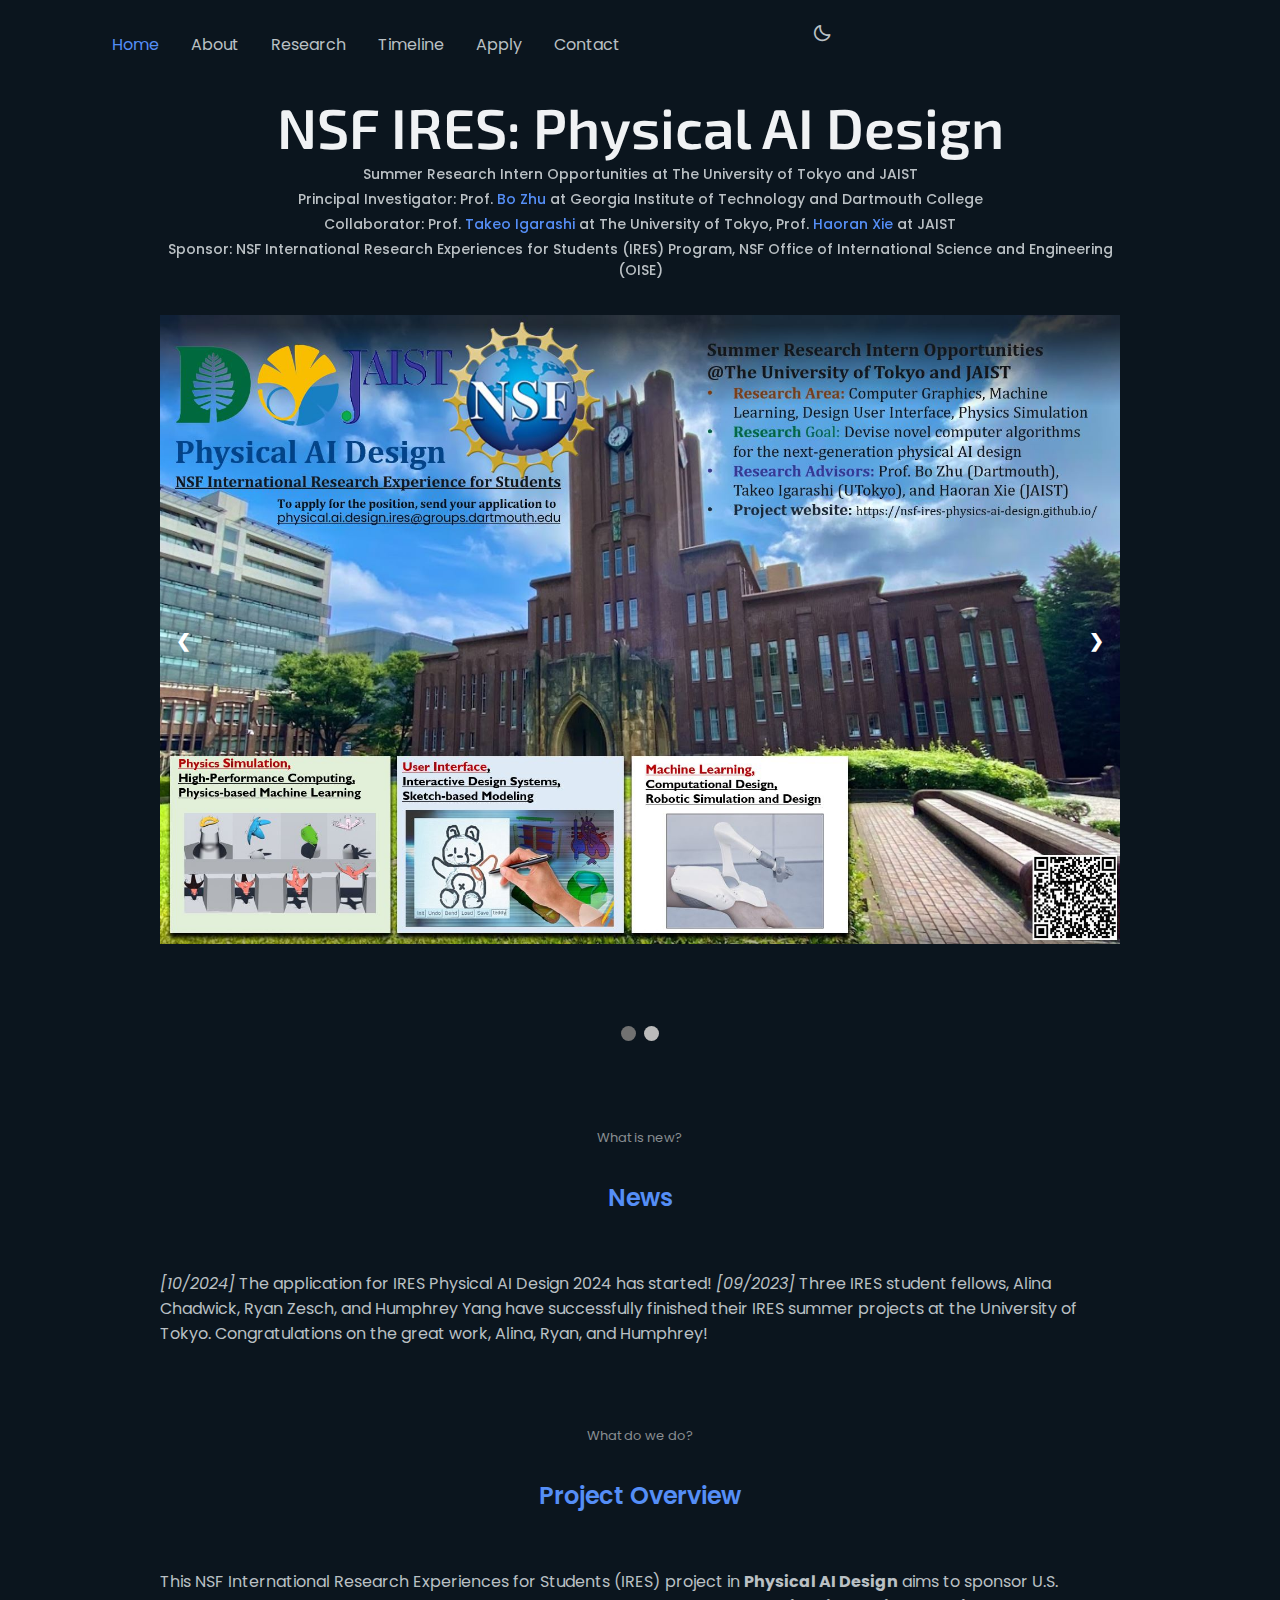
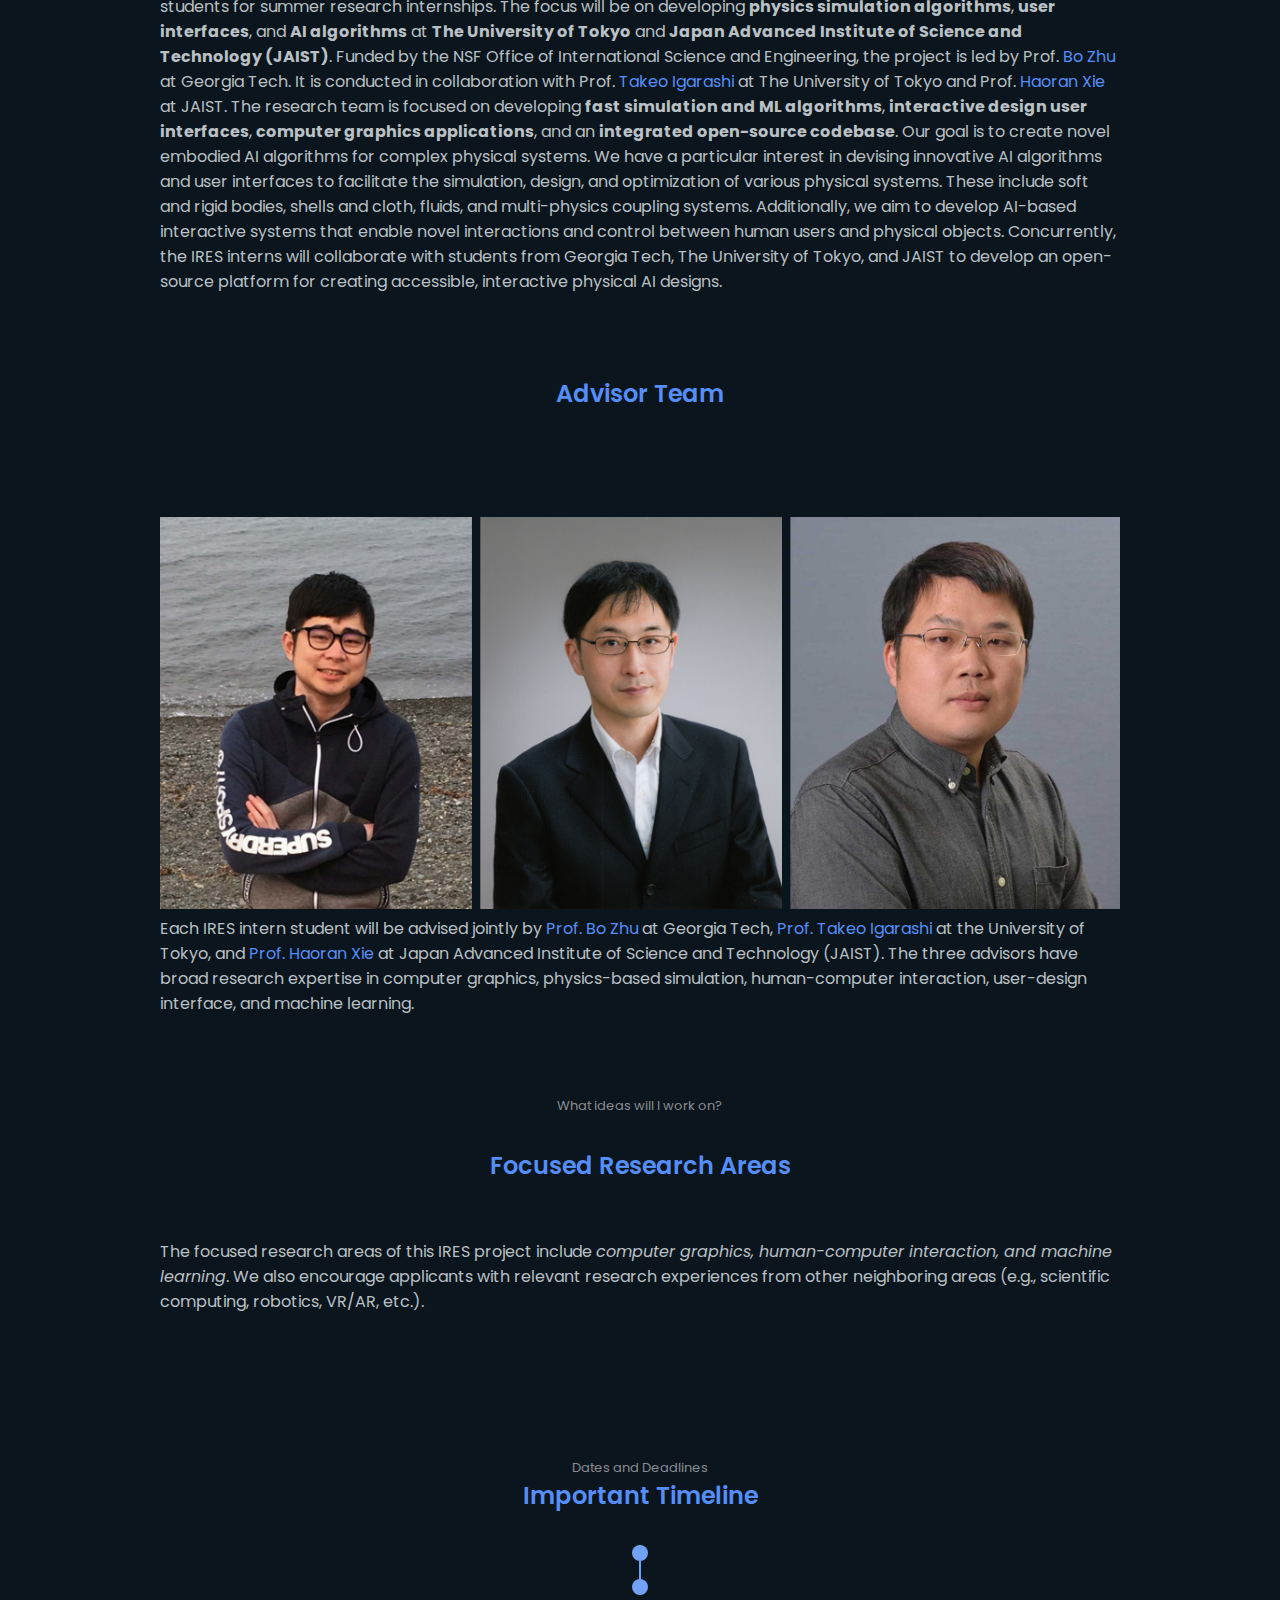
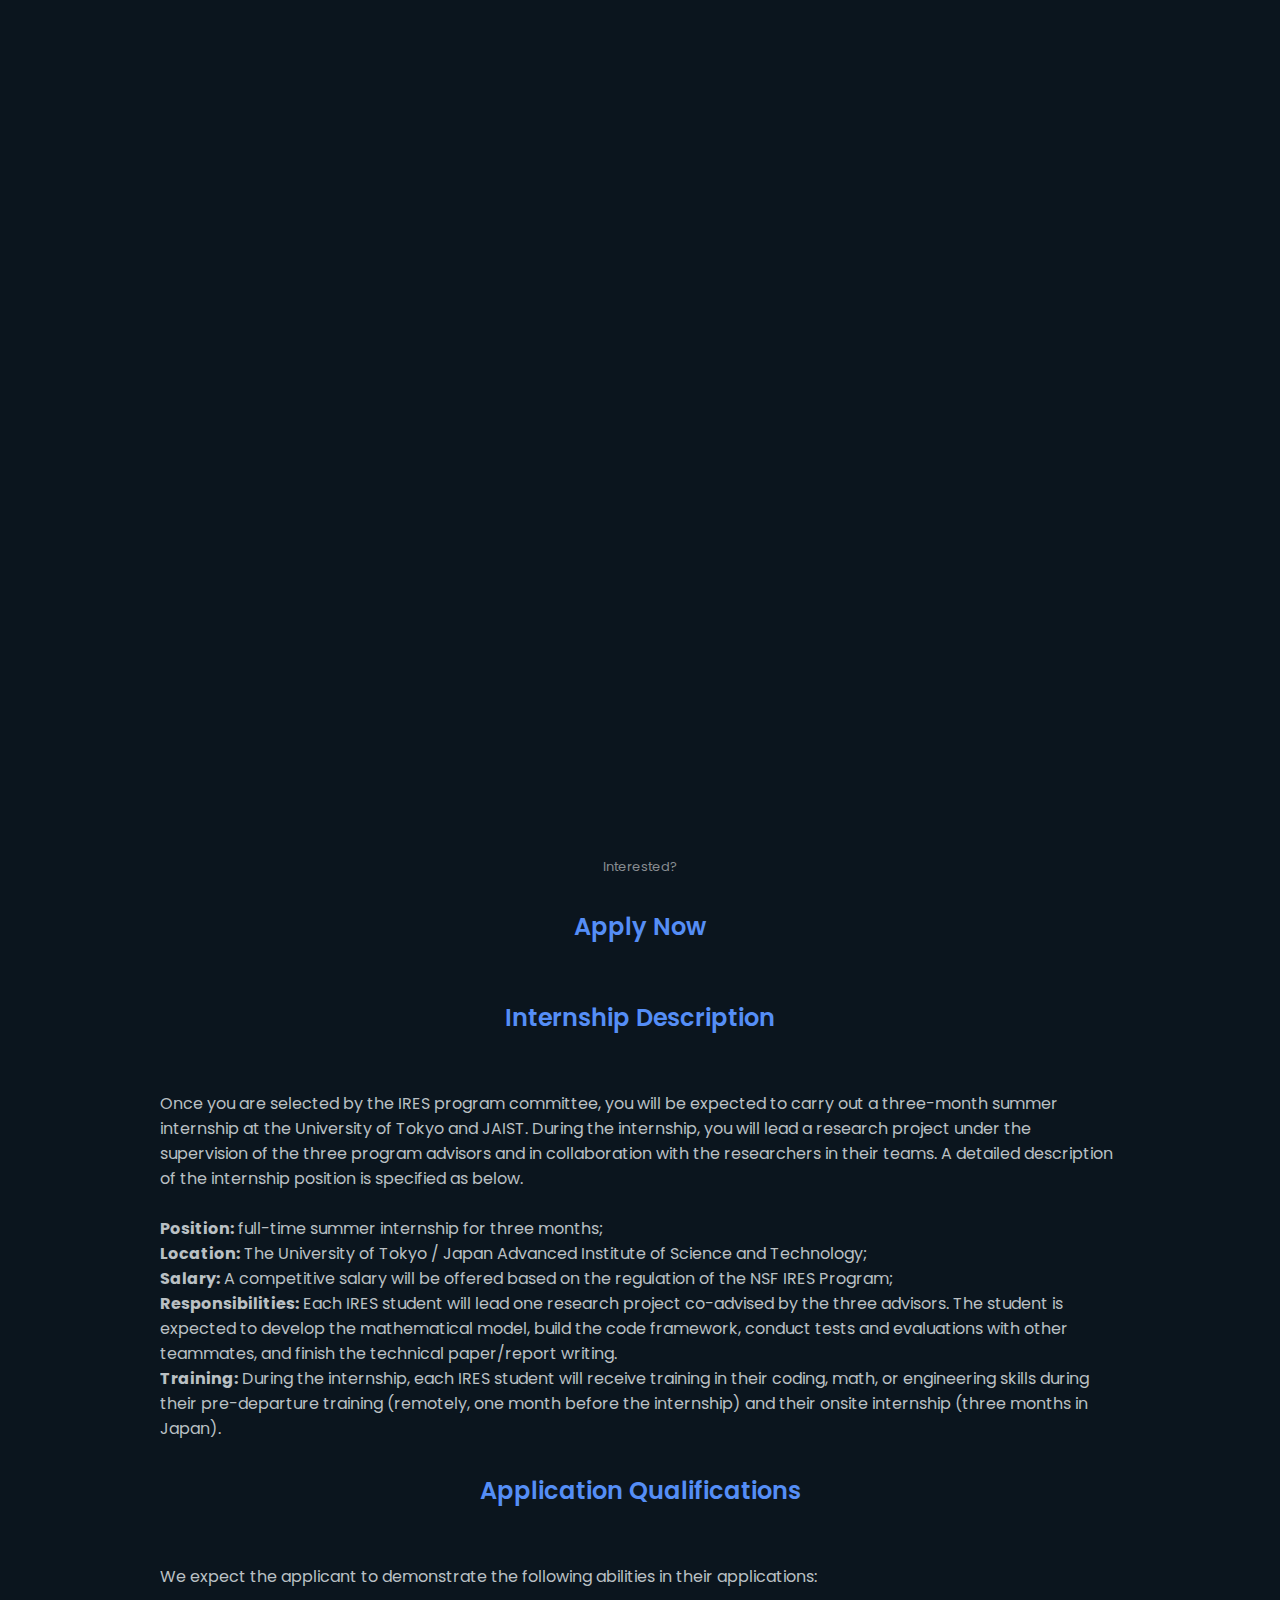
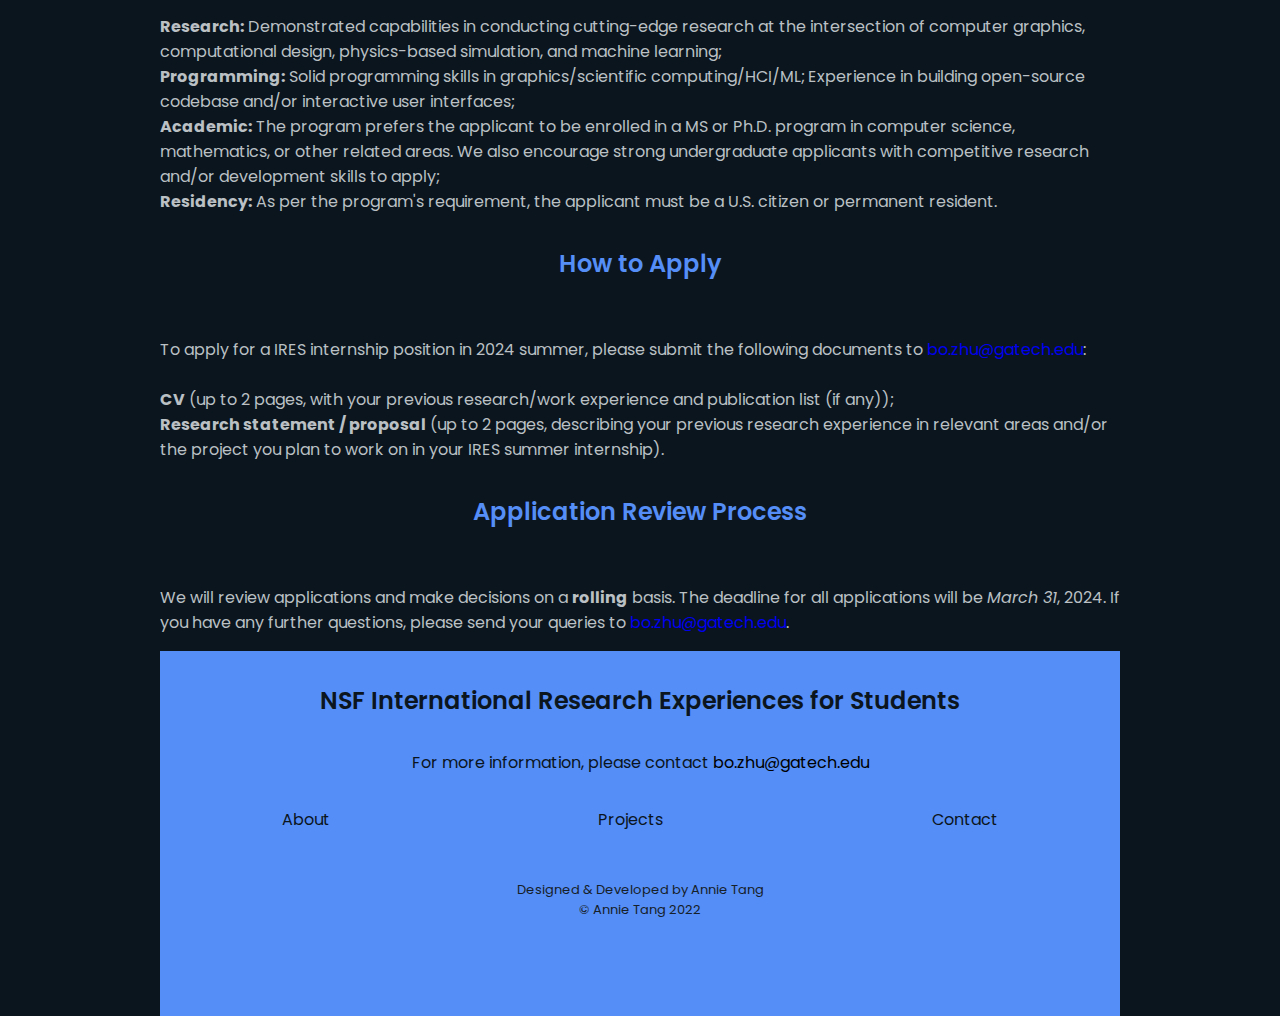
==== index.html @ dbe426e6 "Update index.html" ====
<!-- 
    NSF IRES Website
    
    Prof. Bo Zhu, Prof. Takeo Igarashi, Prof. Haoran Xie, 
    Website designer: Annie Tang
    September 2022 - present 
-->

<!DOCTYPE html>
    <html lang="en">
    <head>
        <meta charset="UTF-8">
	    <meta name="author" content="Annie Tang">
        <meta name="viewport" content="width=device-width, initial-scale=1.0">

        <!--=============== FAVICON ===============-->
        <link rel="shortcut icon" href="assets/img/thicker_favicon.png" type="image/x-icon">

        <!--=============== BOXICONS ===============-->
        <link href='https://unpkg.com/boxicons@2.1.2/css/boxicons.min.css' rel='stylesheet'>

        <!--=============== SWIPER CSS ===============-->
        <link rel="stylesheet" href="assets/css/swiper-bundle.min.css">

        <!--=============== CSS ===============-->
        <link rel="stylesheet" href="assets/css/styles.css">
        <link rel="stylesheet" href="assets/css/success.css">

        <title>NSF IRES: Physical AI Design</title>
    </head>
    <body>
        <!--=============== HEADER ===============-->
        <header class="header" id="header">
            <nav class="nav container">
                <!-- top nav bar -->
                <div class="topnav">
                    <ul class="nav__list">
                        <li>
                            <a href="#home" class="topnav-links topnav-active">Home</a>
                        </li>
                        <li>
                            <a href="#about" class="topnav-links">About</a>
                        </li>
                        <li>
                            <a href="#research" class="topnav-links">Research</a>
                        </li>
                        <li>
                            <a href="#timeline" class="topnav-links">Timeline</a>
                        </li>
                        <li>
                            <a href="#apply" class="topnav-links">Apply</a>
                        </li>
                        <li>
                            <a href="#apply" class="topnav-links">Contact</a>
                        </li>
                    </ul>
                </div>

                <!-- bottom nav menu that shows up when displayed on phone -->
                <div class="nav__menu">
                    <ul class="nav__list">
                        <li class="nav__item">
                            <a href="#home" class="nav__link active-link">
                                <i class='bx bx-home'></i>
                            </a>
                        </li>

                        <li class="nav__item">
                            <a href="#about" class="nav__link">
                                <i class='bx bx-user'></i>
                            </a>
                        </li>

                        <li class="nav__item">
                            <a href="#research" class="nav__link">
                                <i class='bx bxs-graduation'></i>
                            </a>
                        </li>

                        <li class="nav__item">
                            <a href="#timeline" class="nav__link">
                                <i class='bx bx-time-five'></i>
                            </a>
                        </li>

                        <li class="nav__item">
                            <a href="#apply" class="nav__link">
                                <i class='bx bx-message-rounded-detail'></i>
                            </a>
                        </li>
                    </ul>
                </div>
                
                <!-- Theme change button -->
                <div class="theme-tooltip">
                    <i class='bx bx-moon change-theme' id="theme-button"></i>
                    <span class="theme-tooltip-text">Light/Dark</span>
                </div>
            </nav>
        </header>

        <!--=============== MAIN ===============-->
        <main class="main">
            <!--=============== HOME ===============-->
            <section class="home section" id="home">
		    <div class="home__data">
                            <br>
                            <span class="home__greeting"></span>
                            <h1 class="home__name">NSF IRES: Physical AI Design</h1>
			    <h3 class="home__education"><a>Summer Research Intern Opportunities at The University of Tokyo and JAIST</a></h3>
			    <h3 class="home__education">Principal Investigator: Prof. <a href="https://faculty.cc.gatech.edu/~bozhu/" class="hyperlinks">Bo Zhu</a> at Georgia Institute of Technology and Dartmouth College</h3>
			    <h3 class="home__education">Collaborator: Prof. <a href="https://www-ui.is.s.u-tokyo.ac.jp/~takeo/" class="hyperlinks">Takeo Igarashi</a> at The University of Tokyo, Prof. <a href="http://www.jaist.ac.jp/~xie/" class="hyperlinks">Haoran Xie</a> at JAIST</h3>
                            <h3 class="home__education">Sponsor: NSF International Research Experiences for Students (IRES) Program, NSF Office of International Science and Engineering (OISE)</h3>
		    </div>
		    
                    <div class="home__container container grid"> 
			<div class="slideshow__container">
                            <div class="slides fade">
                                <img src="assets/img/ires_poster.jpg" style="width:100%">
                                <!-- <div class="gallery__num">1 / 3</div> -->
                            </div>

			    <div class="slides fade">
                                <img src="assets/img/ires_research.jpg" style="width:100%">
                                <!-- <div class="gallery__num">2 / 3</div> -->
                            </div>
				
                            <!-- Next and previous buttons -->
                            <a class="prev" onclick="plusSlides(-1)">&#10094;</a>
                            <a class="next" onclick="plusSlides(1)">&#10095;</a>
                        </div>

                        <!-- The dots/circles -->
                        <div style="text-align:center">
                            <span class="dot" onclick="currentSlide(1)"></span>
			    <span class="dot" onclick="currentSlide(2)"></span>
                        </div>
                    </div>
                
            </section>

	    <!--=============== ABOUT ===============-->
            <section class="about section" id="about">

                <!--=============== PROJECT OVERVIEW ===============-->
                <span class="section__subtitle">What is new?</span>
                <h2 class="section__title">News</h2>

		<div class="research__news">
                        <p>	<em>[10/2024]</em> The application for IRES Physical AI Design 2024 has started!  
				
				<em>[09/2023]</em> Three IRES student fellows, Alina Chadwick, Ryan Zesch, and Humphrey Yang have successfully finished their IRES summer projects at the University of Tokyo. Congratulations on the great work, Alina, Ryan, and Humphrey!
			</p>                
		</div>
            </section>
		
            <!--=============== ABOUT ===============-->
            <section class="about section" id="about">

                <!--=============== PROJECT OVERVIEW ===============-->
                <span class="section__subtitle">What do we do?</span>
                <h2 class="section__title">Project Overview</h2>

		<div class="research__overview">
                        This NSF International Research Experiences for Students (IRES) project in <b>Physical AI Design</b> aims to sponsor U.S. students for summer research internships. The focus will be on developing <b>physics simulation algorithms</b>, <b>user interfaces</b>, and <b>AI algorithms</b> at <b>The University of Tokyo</b> and <b>Japan Advanced Institute of Science and Technology (JAIST)</b>. Funded by the NSF Office of International Science and Engineering, the project is led by Prof. <a href="https://faculty.cc.gatech.edu/~bozhu/" class="hyperlinks">Bo Zhu</a> at Georgia Tech. It is conducted in collaboration with Prof. <a href="https://www-ui.is.s.u-tokyo.ac.jp/~takeo/" class="hyperlinks">Takeo Igarashi</a> at The University of Tokyo and Prof. <a href="http://www.jaist.ac.jp/~xie/" class="hyperlinks">Haoran Xie</a> at JAIST.

			The research team is focused on developing <b>fast simulation and ML algorithms</b>, <b>interactive design user interfaces</b>, <b>computer graphics applications</b>, and an <b>integrated open-source codebase</b>. Our goal is to create novel embodied AI algorithms for complex physical systems. We have a particular interest in devising innovative AI algorithms and user interfaces to facilitate the simulation, design, and optimization of various physical systems. These include soft and rigid bodies, shells and cloth, fluids, and multi-physics coupling systems. Additionally, we aim to develop AI-based interactive systems that enable novel interactions and control between human users and physical objects. Concurrently, the IRES interns will collaborate with students from Georgia Tech, The University of Tokyo, and JAIST to develop an open-source platform for creating accessible, interactive physical AI designs.                
		</div>

                <!--=============== ADVISOR TEAM ===============-->
                <br><br>
                <h2 class="section__title">Advisor Team</h2>
                <br><br>
		<div class="center">
                    <img src="assets/img/advisors.png">
                </div>
		    
                <div class="research__overview">
                    Each IRES intern student will be advised jointly by <a href="https://faculty.cc.gatech.edu/~bozhu/" class="hyperlinks">Prof. Bo Zhu</a> at Georgia Tech, <a href="https://www-ui.is.s.u-tokyo.ac.jp/~takeo/" class="hyperlinks">Prof. Takeo Igarashi</a> at the University of Tokyo, and <a href="http://www.jaist.ac.jp/~xie/" class="hyperlinks">Prof. Haoran Xie</a> at Japan Advanced Institute of Science and Technology (JAIST). The three advisors have broad research expertise in computer graphics, physics-based simulation, human-computer interaction, user-design interface, and machine learning.
                </div>

            </section>

            <!--=============== RESEARCH ===============-->
            <section class="research section" id="research">

                <!--=============== FOCUSED RESEARCH AREAS ===============-->
                <span class="section__subtitle">What ideas will I work on?</span>
                <h2 class="section__title">Focused Research Areas</h2>

                <div class="research__overview">
                    The focused research areas of this IRES project include <em>computer graphics, human-computer interaction, and machine learning</em>. We also encourage applicants with relevant research experiences from other neighboring areas (e.g., scientific computing, robotics, VR/AR, etc.).
                </div>
            </section>

            <!--=============== TIMELINE ===============-->
            <section class="timeline section" id="timeline">
                <div class="timeline__container container">
                    <span class="timeline__subtitle">Dates and Deadlines</span>
                    <h2 class="timeline__title">Important Timeline</h2>

                    <div class="timeline">
                        <div class="line"></div>

                        <!-- Application Deadline -->
                        <div class="timeline__section">
                            <div class="bead"></div>
                            <div class="timeline__content">
                                <h2 class="timeline__section__title">Application Deadline</h2>
                                <h3>
                                    <em>March 31, 2024</em>
                                </h3>
                            </div>
                        </div>

                        <!-- Notification Deadline -->
                        <div class="timeline__section">
                            <div class="bead"></div>
                            <div class="timeline__content">
                                <h2 class="timeline__section__title">Notification Deadline</h2>
                                <h3>
                                    <em>April 15, 2024</em>
                                </h3>
                            </div>
                        </div>

                        <!-- Internship Period -->
                        <div class="timeline__section">
                            <div class="bead"></div>
                            <div class="timeline__content">
                                <h2 class="timeline__section__title">Internship Period</h2>
                                <h3>
                                    <em>June - August, 2024</em>
                                    <br>
                                    Three months, with flexible starting and ending dates
                                </h3>
                            </div>
                        </div>

                    </div>
                </div>
            </section>

            <!--=============== APPLY ===============-->
            <section class="contact section" id="apply">
                <span class="section__subtitle">Interested?</span>
                <h2 class="section__title">Apply Now</h2>

                <!-- add button to go to apply form -->

                <h3 class="section__title">Internship Description</h3>
                <div class="research__overview">
                    Once you are selected by the IRES program committee, you will be expected to carry out a three-month summer internship at the University of Tokyo and JAIST. During the internship, you will lead a research project under the supervision of the three program advisors and in collaboration with the researchers in their teams. A detailed description of the internship position is specified as below.
                    
                    <br><br>
                    <div class="lists">
                        <ul>
                            <li><b>Position:</b> full-time summer internship for three months;</li>
                            <li><b>Location:</b> The University of Tokyo / Japan Advanced Institute of Science and Technology;</li>
                            <li><b>Salary:</b> A competitive salary will be offered based on the regulation of the NSF IRES Program;</li>
                            <li><b>Responsibilities:</b> Each IRES student will lead one research project co-advised by the three advisors. The student is expected to develop the mathematical model, build the code framework, conduct tests and evaluations with other teammates, and finish the technical paper/report writing.</li>
                            <li><b>Training:</b> During the internship, each IRES student will receive training in their coding, math, or engineering skills during their pre-departure training (remotely, one month before the internship) and their onsite internship (three months in Japan). </li>
                        </ul>
                    </div>
                    
                </div>

                <h3 class="section__title">Application Qualifications</h3>
                <div class="research__overview">
                    We expect the applicant to demonstrate the following abilities in their applications:

                    <br><br>
                    <div class="lists">
                        <ul>
                            <li><b>Research:</b> Demonstrated capabilities in conducting cutting-edge research at the intersection of computer graphics, computational design, physics-based simulation, and machine learning;</li>
                            <li><b>Programming:</b> Solid programming skills in graphics/scientific computing/HCI/ML; Experience in building open-source codebase and/or interactive user interfaces;</li>
                            <li><b>Academic:</b> The program prefers the applicant to be enrolled in a MS or Ph.D. program in computer science, mathematics, or other related areas. We also encourage strong undergraduate applicants with competitive research and/or development skills to apply;</li>
                            <li><b>Residency:</b> As per the program's requirement, the applicant must be a U.S. citizen or permanent resident.</li>
                        </ul>
                    </div>

                </div>

                <h3 class="section__title">How to Apply</h3>
                <div class="research__overview">
                    To apply for a IRES internship position in 2024 summer, please submit the following documents to <a href = "mailto: bo.zhu@gatech.edu">bo.zhu@gatech.edu</a>:

                    <br><br>
                    <div class="lists">
                        <ul>
			    <li><b>CV</b> (up to 2 pages, with your previous research/work experience and publication list (if any));</li>
			    <li><b>Research statement / proposal</b> (up to 2 pages, describing your previous research experience in relevant areas and/or the project you plan to work on in your IRES summer internship).</li>
                        </ul>
                    </div>
                </div>

                <h3 class="section__title">Application Review Process</h3>
                <div class="research__overview">
                    We will review applications and make decisions on a <b>rolling</b> basis. The deadline for all applications will be <em>March 31</em>, 2024. If you have any further questions, please send your queries to <a href = "mailto: bo.zhu@gatech.edu">bo.zhu@gatech.edu</a>.</b>
                </div>
		
            </section>
        </main>

        <!--=============== FOOTER ===============-->
        <footer class="footer">
            <div class="footer__container container">
                <h2 class="footer__title">NSF International Research Experiences for Students</h2>


                <div class="footer__content">
                    For more information, please contact <a href="mailto:bo.zhu@gatech.edu" class="contact__email">bo.zhu@gatech.edu</a>
                </div>

                <ul class="footer__list">
                    <li>
                        <a href="#about" class="footer__link">About</a>
                    </li>

                    <li>
                        <a href="#projects" class="footer__link">Projects</a>
                    </li>

                    <li>
                        <a href="#contact" class="footer__link">Contact</a>
                    </li>
                </ul>             

                <span class="footer__copy">
                    Designed & Developed by Annie Tang <br>
                    &#169; Annie Tang 2022
                </span>
            </div>
        </footer>

        <!--=============== SCROLLREVEAL ===============-->
        <script src="assets/js/scrollreveal.min.js"></script>

        <!--=============== SWIPER JS ===============-->
        <script src="assets/js/swiper-bundle.min.js"></script>

        <!--=============== MAIN JS ===============-->
        <script src="assets/js/main.js"></script>

        <!--=============== TIMELINE JS ===============-->
        <script src="/assets/js/timeline.js"></script>
    </body>
</html>
---- assets/css/styles.css ----
/* 
  Annie's Personal Website

  Annie Tang
  June 2022 - present 
 */

/*=============== GOOGLE FONTS ===============*/
@import url('https://fonts.googleapis.com/css2?family=Poppins:wght@400;500;600&display=swap');
@import url('https://fonts.googleapis.com/css2?family=Shadows+Into+Light&display=swap');
@import url('https://fonts.googleapis.com/css2?family=Exo+2:ital@1&display=swap');

/*=============== VARIABLES CSS ===============*/
:root {
  --header-height: 3.5rem;

  /*========== Colors ==========*/
  /*Color mode HSL(hue, saturation, lightness)*/
  /*
        Purple: hsl(250, 66%, 75%)
        Blue: hsl(207, 90%, 72%)
        Pink: hsl(356, 66%, 75%)
        Teal: hsl(174, 63%, 62%)
  */
  --first-hue: 219;
  --sat: 90%;
  --lig: 65%;
  --second-hue: 207;
  --first-color: hsl(var(--first-hue), var(--sat), var(--lig));
  --first-color-dark: hsla(250, 100%, 75%, 0.76);
  --first-color-alt: hsl(var(--first-hue), var(--sat), 71%); /* -4% */
  --title-color: hsl(var(--second-hue), 15%, 95%);
  --text-color: hsl(var(--second-hue), 8%, 75%);
  --text-color-light: hsl(var(--second-hue), 4%, 55%);
  --body-color: hsl(var(--second-hue), 48%, 8%);
  --container-color: hsl(var(--second-hue), 32%, 12%);

  /*========== Font and typography ==========*/
  /*.5rem = 8px | 1rem = 16px ...*/
  --body-font: 'Poppins', sans-serif;
  --title-font: 'Exo 2', sans-serif;
  --biggest-font-size: 2.75rem;
  --h1-font-size: 1.5rem;
  --h2-font-size: 1.25rem;
  --h3-font-size: 1rem;
  --normal-font-size: .938rem;
  --small-font-size: .813rem;
  --smaller-font-size: .75rem;
  --tiny-font-size: .625rem;

  /*========== Font weight ==========*/
  --font-medium: 500;
  --font-semibold: 600;

  /*========== z index ==========*/
  --z-tooltip: 10;
  --z-fixed: 100;
  --z-modal: 1000;
}

/* Responsive typography */
@media screen and (min-width: 968px) {
  :root {
    --biggest-font-size: 3.5rem;
    --h1-font-size: 2.25rem;
    --h2-font-size: 1.5rem;
    --h3-font-size: 1.25rem;
    --normal-font-size: 1rem;
    --small-font-size: .875rem;
    --smaller-font-size: .813rem;
  }
}

/*=============== BASE ===============*/
* {
  box-sizing: border-box;
  padding: 0;
  max-width: 960px;
  margin: auto;
}

html {
  scroll-behavior: smooth;
}

body,
button,
input,
textarea {
  font-family: var(--body-font);
  font-size: var(--normal-font-size);
}

body {
  background-color: var(--body-color);
  color: var(--text-color);
  transition: .4s; /* for light mode animation */
}

h1, h2, h3 {
  color: var(--title-color);
  font-weight: var(--font-semibold);
}

a {
  text-decoration: none;
}

button {
  cursor: pointer;
  border: none;
  outline: none;
}

img {
  max-width: 100%;
  height: auto;
}

/*=============== THEME ===============*/
.change-theme{
  font-size: 1.25rem;
  cursor: pointer;
  transition: .3s; 
  margin-right: 3rem;
}

.change-theme:hover{
  color: var(--first-color);
}

/* Tooltip container */
.theme-tooltip {
  position: relative;
  display: inline-block;
}

/* Tooltip text */
.theme-tooltip .theme-tooltip-text {
  visibility: hidden;
  background-color: var(--first-color);
  color: var(--body-color);
  text-align: center;
  font-size: var(--smaller-font-size);
  
  padding: 5px 0;
  border-radius: 0.5rem;
 
  position: absolute;
  z-index: 1;

  width: 100px;
  top: 100%;
  left: 50%;
  margin-left: -75px; 
}

/* Show the tooltip text when you mouse over the tooltip container */
.theme-tooltip:hover .theme-tooltip-text {
  visibility: visible;
}

/*========== Variables Light theme ==========*/
body.light-theme{
  --title-color: hsl(var(--second-hue), 15%, 15%);
  --text-color: hsl(var(--second-hue), 8%, 35%);
  --body-color: hsl(var(--second-hue), 100%, 99%);
  --container-color: white;
}

/*========== 
    Color changes in some parts of 
    the website, in light theme
==========*/

/* .light-theme .bg{
  background-image: url('/assets/img/rodion-kutsaev-8P-uQaTd8rw-unsplash.jpg');
} */

.light-theme .scroll-header{
  box-shadow: 0 2px 4px hsla(0, 0%, 1%, .1);
}

.light-theme .nav__menu{
  background-color: hsla(var(--second-hue), 32%, 90%, .8);
}

.light-theme .section__subtitle,
.light-theme .timeline__subtitle{
  color: var(--text-color);
}

.light-theme .home__social-link{
  box-shadow: 0 2px 8px hsla(var(--second-hue), 48%, 8%, .1);
}

.light-theme .home__social::after,
.light-theme .home__email::after,
.light-theme .footer__social-link{
  background-color: var(--title-color);
}

.light-theme .home__social-link,
.light-theme .home__email,
.light-theme .button, 
.light-theme .button:hover, 
.light-theme .active-work, 
.light-theme .footer__title, 
.light-theme .footer__link, 
.light-theme .footer__copy,
.light-theme .footer__content{
  color: var(--title-color);
}

.light-theme .modal{
  background-color: rgba(255, 255, 255, 0.9); /* black w/ opacity backdrop color */
}

.light-theme .line,
.light-theme .bead,
.light-theme .line:before, 
.light-theme .line:after{
  background-color: var(--first-color);
}

.light-theme .about__box{
  box-shadow: 0 2px 8px hsla(var(--second-hue), 48%, 8%, .1);
}

.light-theme .skills__content, 
.light-theme .services__card, 
.light-theme .work__card, 
.light-theme .research__card, 
.light-theme .contact__card{
  box-shadow: 0 2px 16px hsla(var(--second-hue), 48%, 8%, .1);
}

.light-theme::-webkit-scrollbar{
  background-color: hsl(var(--second-hue), 8%, 66%);
}

.light-theme::-webkit-scrollbar-thumb{
  background-color: hsl(var(--second-hue), 8%, 54%);
}

.light-theme::-webkit-scrollbar-thumb:hover{
  background-color: hsl(var(--second-hue), 8%, 44%);
}

/*=============== REUSABLE CSS CLASSES ===============*/
.container {
  max-width: 960px;
  margin: auto;
}

.grid {
  display: grid;
  gap: 1.25rem;
}

.main {
  overflow: hidden;
}

.section {
  padding: 4rem 0 1rem;
}

.section__title, 
.section__subtitle {
  text-align: center;
}

.section__title {
  font-size: var(--h2-font-size);
  color: var(--first-color);
  margin-top: 2rem;
  margin-bottom: 2rem;
}

.section__subtitle {
  display: block;
  font-size: var(--smaller-font-size);
  color: var(--text-color-light);
}

.lists{
  text-align: left;
}

/*=============== HEADER & NAV===============*/
.header{
  position: fixed;
  top: 0; 
  left: 0;
  width: 100%;
  background-color: var(--body-color);
  z-index: var(--z-fixed);
  transition: .4s; /* for light mode animation */
  margin: auto;
}

.nav{
  height: var(--header-height);
  display: flex; 
  /* justify-content: space-between; */
  align-items: center;
  margin: auto;
  max-width: 1920px;
}

.nav__logo{
  color: var(--first-color);
  font-weight: var(--font-medium);
  transition: .4s;
  margin-left: 2rem;
}

.nav__logo:hover{
  color: var(--first-color-alt);
}

.logo__img{
  margin-top: 3rem;
  width: 3.5rem;
  height: 3.5rem;
  margin-bottom: 2rem;
  margin: auto;
}

.jaist__logo__img{
  margin-top: 3rem;
  width: 5rem;
  margin-bottom: 2rem;
  margin: auto;
}

.ires__logo__img{
  margin-top: 6rem;
  width: 10rem;
  margin-bottom: 2rem;
  margin: auto;
}

.nav__menu{
  position: fixed;
  bottom: 1rem; 
  opacity: 0.9;
  background-color: hsla(var(--second-hue), 32%, 16%, .8);
  width: 90%;
  border-radius: 4rem;
  padding: 1rem 2.25rem;
  backdrop-filter: blur(10px);
  transition: .4s; /* for light mode animation */
  margin: auto;
}

.topnav{
  border-radius: 4rem;
  transition: .4s; /* for light mode animation */
  padding: 1rem;
  margin: auto;
}

.topnav-links{
  color: var(--text-color);
  padding: 1rem;
  display: flex; 
  border-radius: 5rem;
  margin: auto;
}

.topnav-active{
  color: var(--first-color);
  margin: auto;
}

.nav__list{
  list-style: none;
  display: flex;
  justify-content: space-between;
  align-items: center;
  margin: auto;
}

.nav__link{
  color: var(--text-color);
  font-size: 1.25rem; 
  padding: .4rem; 
  display: flex; 
  border-radius: 5rem;
  margin: auto;
}

/* Active link */
.active-link{
  background: linear-gradient(180deg,
              hsla(var(--first-hue), var(--sat), var(--lig), 1), 
              hsla(var(--first-hue), var(--sat), var(--lig), .2)
              );
  box-shadow: 0 0 16px hsla(var(--first-hue), var(--sat), var(--lig), .4);
  color: var(--title-color);
}

/* Change background header */
.scroll-header{
  box-shadow: 0 4px 4px hsla(0, 0%, 4%, .3);
}

/*=============== HOME ===============*/
.bg{
  /* background-image: url('/assets/img/lucas-myers-xCTAd2NN4I0-unsplash.jpeg'); */
  background-repeat: no-repeat;
  background-size: cover;
  box-shadow: 0px -8px 10px 0px var(--body-color) inset;
}

.home__container{
  position: relative; 
  row-gap: 4.5rem; 
  padding-top: 2rem; 
}

.home__data{
  text-align: center;
}

.home__greeting, 
.home__education{
  font-size: var(--small-font-size);
  font-weight: var(--font-medium);
}

.home__greeting{
  display: block; 
  color: var(--title-color);
  margin-bottom: .25rem; 
}

.home__education{
  color: var(--text-color);
  margin-top: 0.25rem;
  margin-bottom: 0.1rem; 
}

.home__name{
  font-family: var(--title-font);
  font-size: var(--biggest-font-size);
}

.home__img{
  border-radius: 1.5rem; 
  justify-self: center;
  width: 560px;
  height: auto;
  display: flex;
  box-shadow: 0 0 8px 15px var(--body-color) inset;
}

.home__buttons{
  display: flex; 
  justify-content: center;
  align-items: center;
  gap: 1.5rem;
}

.home__social{
  margin-left: 3rem;
  position: fixed;
  bottom: 5rem;
  left: 0; 
  display: grid;
  row-gap: .5rem; 
}

.home__social-link{
  width: max-content;
  background-color: var(--container-color);
  color: var(--first-color);
  padding: .25rem; 
  border-radius: .25rem;
  display: flex; 
  font-size: 1rem; 
  transition: .4s; 
}

.home__social-link:hover{
  background-color: var(--first-color-alt);
  color: #fff;
}

.home__email{
  /* margin-right: 1rem; */
  position: fixed;
  bottom: 9rem;
  color: var(--first-color-alt);
  right: -2.5rem; 
  display: grid; 
  row-gap: 2.25rem; 
  justify-items: center; 
}

.home__email-name{
  font-size: var(--smaller-font-size);
  transform: rotate(90deg);
}

.home__social::after,
.home__email::after{
  content: '';
  width: 32px;
  height: 2px; 
  background-color: var(--first-color-alt); 
  transform: rotate(90deg) translate(80px, 1px);
}

* {box-sizing:border-box}

/* Slideshow container */
.slideshow__container {
  max-width: 960px;
  position: relative;
  margin: auto;
}

/* Hide the images by default */
.slides {
  display: none;
}

/* Next & previous buttons */
.prev, .next {
  cursor: pointer;
  position: absolute;
  top: 50%;
  width: auto;
  margin-top: -22px;
  padding: 16px;
  color: white;
  font-weight: bold;
  font-size: 18px;
  transition: 0.6s ease;
  border-radius: 0 3px 3px 0;
  user-select: none;
}

/* Position the "next button" to the right */
.next {
  right: 0;
  border-radius: 3px 0 0 3px;
}

/* On hover, add a black background color with a little bit see-through */
.prev:hover, .next:hover {
  background-color: rgba(0,0,0,0.8);
}

/* Caption text */
.text {
  color: #f2f2f2;
  font-size: 15px;
  padding: 8px 12px;
  position: absolute;
  bottom: 8px;
  width: 100%;
  text-align: center;
}

/* Number text (1/3 etc) */
.gallery__num {
  color: #f2f2f2;
  font-size: 12px;
  padding: 8px 12px;
  position: absolute;
  top: 0;
}

/* The dots/bullets/indicators */
.dot {
  cursor: pointer;
  height: 15px;
  width: 15px;
  margin: 0 2px;
  background-color: #bbb;
  border-radius: 50%;
  display: inline-block;
  transition: background-color 0.6s ease;
}

.active, .dot:hover {
  background-color: #717171;
}

/* Fading animation */
.fade {
  animation-name: fade;
  animation-duration: 1.5s;
}

@keyframes fade {
  from {opacity: .4}
  to {opacity: 1}
}
/*=============== BUTTONS ===============*/
.button{
  display: inline-block; 
  background-color: var(--first-color);
  color: var(--body-color);
  padding: .75rem 1rem; 
  border-radius: .5rem;
  font-weight: var(--font-medium);
  transition: .4s; 
}

.button:hover{
  background-color: var(--first-color-alt);
  color: var(--body-color);
}

.button--ghost{
  background-color: transparent;
  border: 2px solid var(--first-color);
  color: var(--first-color);
}

/*=============== ABOUT ===============*/
.about__container{
  row-gap: 2.5rem;
}

.about__img{
  width: 720px; 
  border-radius: 1.5rem; 
  justify-self: center;
}

.about__data{
  text-align: center;
}

.about__info{
  display: grid; 
  grid-template-columns: repeat(2, 1fr);
  gap: .5rem; 
  margin-bottom: 2rem;
}

.about__box{
  background-color: var(--container-color);
  border-radius: .75rem;
  padding: .75rem .5rem;
}

.about__icon{
  font-size: 1.5rem; 
  color: var(--first-color);
  margin-bottom: .5rem;
}

.about__title{
  font-size: var(--small-font-size);
}

.about__subtitle{
  font-size: var(--tiny-font-size);
}

.about__description{
  margin-bottom: 2rem; 
}

.team__pics{
  display: grid; 
  grid-template-columns: repeat(3, 1fr);
  gap: 2rem; 
  padding: 1rem 25rem;
}

.team__img{
  width: 100%; 
  border-radius: 1.5rem; 
  height: 100%;
}

.center {
  display: block;
  margin-left: auto;
  margin-right: auto;
}

/*=============== SERVICES ===============*/
.services__container{
  grid-template-columns: repeat(2, 1fr);
  gap: 1.5rem; 
  padding-top: 1rem;
}

.services__card{
  background-color: var(--container-color);
  padding: 3rem 1.5rem 1.5rem; 
  border-radius: 1rem;
}

.services__title{
  font-size: var(--h3-font-size);
  margin-bottom: 2.5rem;
}

.services__button{
  color: var(--first-color);
  font-size: var(--small-font-size);
  display: flex; 
  align-items: center; 
  column-gap: .25rem; 
  cursor: pointer;
}

.services__button:hover .services__icon{
  transform: translateX(.25rem);
}

.services__icon{
  font-size: 1rem;
  transition: .4s;
}

@keyframes zoom {
  from {
    transform: scale(0)
  }
  to {
    transform: scale(1)
  }
}

.close {
  position: absolute;
  top: 70px;
  right: 300px;
  color: var(--text-color);
  font-size: 30px;
  transition: 0.3s;
}

.close:hover,
.close:focus {
  color: var(--text-color);
  text-decoration: none;
  cursor: pointer;
}

.testimonial__img{
  width: 120px;
  border-radius: 2rem;
  /* margin-bottom: 0.5rem; */
}


/*=============== TIMELINE / WORK EXPERIENCE ===============*/
.timeline__title{
  font-size: var(--h2-font-size);
  color: var(--first-color);
  padding-bottom: 50px;
  margin-bottom: 2rem;
}

.timeline__title, 
.timeline__subtitle {
  text-align: center;
}

.timeline__subtitle {
  display: block;
  font-size: var(--smaller-font-size);
  color: var(--text-color-light);
}

.timeline__section__title{
  font-size: var(--h3-font-size);
  color: var(--first-color);
  padding-bottom: 1rem;
}

.timeline__container{
  padding-top: 4rem;
  padding-bottom: 2rem;
  margin: 0 auto;
  max-width: 800px;
}

.timeline{
  position: relative; 
  min-height: 150px;
}

.hyperlinks{
  color: var(--first-color);
}

.hyperlinks:hover{
  color: var(--first-color-dark);
}

.line{
  position: absolute; 
  z-index: 2;
  left: calc(50% - 1px);
  width: 2px;
  top: -50px;
  /* bottom: -50px; */
  background-color: var(--first-color-alt);
  display: none;
}

.line:before, 
.line:after{
  position: absolute;
  display: block;
  content: '';
  height: 1rem;
  width: 1rem;
  border-radius: 50%;
  background-color: var(--first-color-alt);
  left: 50%;
  transform: translateX(-50%);
}

.line:after{
  bottom: 0;
}

.timeline__section{
  display: flex;
  opacity: 0;
  transform: translateX(-100%);
  transition: 600ms ease;
  position: relative; 
  z-index: 1;
  padding: 1rem;
  border-radius: 1rem;
  align-items: center;
  min-height: 250px;
}

.timeline__section:nth-child(odd){
  flex-direction: row-reverse;
  transform: translateX(100%);
}

.bead{
  position: absolute;
  display: block;
  height: 1rem;
  width: 1rem;
  border-radius: 50%;
  background-color: var(--first-color-alt);
  left: 50%;
  top: 20%;
  transform: translateX(-50%);
}

.timeline__content{
  width: calc(50% - 2rem);
}

.show-me:nth-child(n){
  transform: none;
  opacity: 1;
}

/*=============== research / RELEVANT PAPERS SECTION ===============*/
.research__overview{
  border-radius: 1rem;
  text-align: left;
  margin-bottom: 2.5rem;
  max-width: 960px;
  margin: auto;
}

.research__card{
  background-color: var(--container-color);
  padding: 1.25rem 1.5rem;
  border-radius: 1.5rem;
  margin-bottom: 3rem;
  height: 320px;
}

.research__img{
  width: 60px;
  border-radius: 3rem;
  margin-bottom: 1rem;
}

.research__name{
  font-size: var(--normal-font-size);
  font-weight: var(--font-medium);
  margin-bottom: .25rem;
}

.research__description{
  font-size: var(--small-font-size);
}

/* Swiper class */
.swiper-pagination-bullet{
  background-color: var(--text-color-light);
}

.swiper-pagination-bullet-active{
  background-color: var(--first-color);
}

/*=============== APPLY/CONTACT ===============*/

.apply__descriptions{
  padding: 1rem 20rem;
  border-radius: 1rem;
  text-align: center;
  margin-bottom: 2.5rem;
}

.contact__container{
  row-gap: 3rem; 
  padding-bottom: 3rem;
}

.contact__title{
  text-align: center;
  font-size: var(--h3-font-size);
  margin-bottom: 1.5rem;
}

.contact__info{
  display: grid;
  gap: 1rem;
}

.contact__card{
  background-color: var(--container-color);
  padding: 1rem;
  border-radius: .75rem;
  text-align: center;
}

/* for the robot icon thing in the relevant research section  */
.contact__card-icon{
  font-size: 2rem;
  color: var(--title-color);
  margin-bottom: .25rem;
}

.contact__card-title, 
.contact__card-data{
  font-size: var(--small-font-size);
}

.contact__card-title{
  font-weight: var(--font-medium);
}

.contact__card-data{
  display: block;
  margin-bottom: .75rem;
}

.contact__button{
  color: var(--first-color);
  font-size: var(--small-font-size);
  display: flex;
  align-items: center;
  justify-content: center;
  column-gap: .25rem;
}

.contact__button:hover .contact__button-icon{
  transform: translateX(.25rem);
}

.contact__button-icon{
  font-size: 1rem;
  transition: .4s;
}

.contact__form-div{
  position: relative; 
  margin-bottom: 2rem;
  height: 4rem;
}

.contact__form-input{
  position: absolute; 
  top: 0;
  left: 0;
  width: 100%;
  height: 100%;
  border: 2px solid var(--text-color-light);
  background: none;
  color: var(--text-color);
  outline: none; 
  padding: 1.5rem;
  border-radius: .75rem;
  z-index: 1;
}

.contact__form-par{
  position: absolute; 
  top: 0;
  left: 0;
  width: 100%;
  height: 200%;
  border: 2px solid var(--text-color-light);
  background: none;
  color: var(--text-color);
  outline: none; 
  padding: 1.5rem;
  border-radius: .75rem;
  z-index: 1;
}

.contact__form-tag{
  position: absolute;
  top: -.75rem;
  left: 1.25rem;
  font-size: var(--small-font-size);
  padding: .25rem;
  background-color: var(--body-color);
  z-index: 10;
}

.contact__form-area{
  height: 11rem;
}

.contact__form-area textarea{
  resize: none;
}

/*=============== FOOTER ===============*/
.footer{
  background-color: var(--first-color);
}

.footer__container{
  padding: 2rem 0 6rem;
}

.footer__title, 
.footer__link,
.footer__content{
  color: var(--body-color);
}

.footer__title, 
.footer__content{
  text-align: center;
  margin-bottom: 2rem;
}

.footer__list{
  list-style: none;
  display: flex; 
  justify-content: center;
  column-gap: 1.5rem;
  margin-bottom: 2rem;
}

.footer__copy{
  display: block;
  margin-top: 3rem;
  color: var(--container-color);
  text-align: center;
  font-size: var(--smaller-font-size);
}

.contact__email{
    color: black;
}

/*=============== SCROLL BAR ===============*/
::-webkit-scrollbar{
  width: .6rem; 
  border-radius: .5rem;
  background-color: hsl(var(--second-hue), 8%, 38%);
}

::-webkit-scrollbar-thumb{
  background-color: hsl(var(--second-hue), 8%, 26%);
  border-radius: .5rem;
}

::-webkit-scrollbar-thumb:hover{
  background-color: hsl(var(--second-hue), 8%, 20%);
}

/*=============== BREAKPOINTS ===============*/
@media only screen and (max-width: 767px) {
  .topnav{
    display: none;
  }
}

@media only screen and (min-width: 767px) {
  .nav__menu{
    display: none;
  }
}

/* For small devices */
@media screen and (max-width: 560px){
  .nav__menu{
    padding: 1rem 1.5rem;
  }

  .home__button{
    flex-direction: column;
  }
  .home__img{
    width: 530px;
  }
  .home__social{
    display: none;
  }
  .home__email{
    display: none;
  }

  .about__info{
    grid-template-columns: repeat(2, 1fr);
  }

  .skills__box{
    column-gap: 1rem;
  }
  .skills__name{
    font-size: var(--small-font-size);
  }

  .services__container{
    grid-template-columns: 145px;
    justify-content: center;
  }

  .work__item{
    font-size: var(--small-font-size);
  }
  .work__filters{
    column-gap: .25rem;
  }
  .modal-content{
    width: 90%;
  }
  .close{
    right: 10px;
  }
}

/* For medium devices */
@media screen and (min-width: 561px){
  .nav__menu{
    width: 328px;
    left: 0;
    right: 0;
    margin: 0 auto;
  }

  .about__info{
    grid-template-columns: repeat(2, 140px);
    justify-content: center;
  }
  .about__description{
    padding: 0 5rem;
  }

  .skills_container{
    justify-content: center;
  }
  .skils__content{
    padding: 2rem 4rem;
  }

  .services__container{
    grid-template-columns: repeat(2, 160px);
    justify-content: center;
  }
  .services__modal-content{
    width: 500px; 
    padding: 4.5rem 2.5rem 2.5rem;
  }
  .services__modal-description{
    padding: 0 3.5rem;
  }

  .work__container{
    justify-content: center;
  }
  .work__img{
    max-width: 300px;
    max-height: 300px;
  }
  .modal-content{
    width: 90%;
  }
  .close{
    right: 10px;
  }

  .contact__info{
    grid-template-columns: 300px;
    justify-content: center;
  }
  .contact__form{
    width: 360px;
    margin: 0 auto;
  }
  
}

@media screen and (min-width: 767px) {
  .work__container{
    grid-template-columns: repeat(2, max-content);
  }

  .contact__container{
    grid-template-columns: repeat(2, max-content);
    justify-content: center;
    column-gap: 3rem;
  }

  .close{
    right: 100px;
  }
}

/* For large devices */
@media screen and (min-width: 1110px){
  .container{
    margin-left: auto;
    margin-right: auto;
  }

  /* .section{
    padding: 6.5rem 0 1rem;
  } */
  .section__title{
    margin-bottom: 3.5rem;
  }

  .nav{
    height: calc(var(--header-height) + 1rem);
  }

  .home__img{
    width: 720px;
  }
  .home__social-link{
    padding: .4rem;
    font-size: 1.25rem;
  }
  .home__social::after{
    transform: rotate(90deg) translate(16px, 0);
  }
  .home__email-icon{
    font-size: 2rem;
  }

  .about__container{
    grid-template-columns: repeat(2, 1fr);
    align-items: center;
    column-gap: 2rem;
  }
  .about__img{
    width: 880px;
    padding: 1rem;
  }
  .about__data{
    text-align: initial;
  }
  .about__info{
    justify-content: initial;
  }
  .about__box{
    text-align: center;
    padding: 1rem 1.25rem;
  }
  .about__description{
    padding: 0 6.5rem 0 0;
    margin-bottom: 2.5rem;
  }

  .skills__container{
    grid-template-columns: repeat(2, 450px);
    justify-content: center;
    column-gap: 3rem;
  }

  .services__container{
    grid-template-columns: repeat(3, 192px);
    column-gap: 3rem;
  }
  .services__card{
    padding: 5rem 2rem 1.5rem;
  }

  .work__container{
    grid-template-columns: repeat(3, max-content);
    gap: 3rem;
  }
  .work__card{
    padding: 1.25rem;
  }
  .work__img{
    margin-bottom: 1rem;
  }
  .work__title{
    margin-bottom: .5rem;
  }

  .research__container{
    width: 1050px;
  }
  .research__card{
    padding: 1.5rem 2rem;
  } 

  .contact__container{
    column-gap: 6rem;
  }

  .footer__social-link{
    font-size: 1.25rem;
    padding: .4rem;
    border-radius: .5rem;
  }
}
---- assets/css/success.css ----
/*=============== FORM SUCCESS PAGE ===============*/
.success__container{
    row-gap: 2rem; 
    padding-top: 1rem; 
    margin-left: 5rem;
    margin-right: 5rem;
    align-items: center;
  }
  
  .success__content{
    padding: 1.5rem; 
    border-radius: 1.25rem; 
    margin-bottom: 2rem; 
    text-align: center;
  }
  
  .success__button{
    margin-top: 5rem;
    display: flex; 
    justify-content: center;
    align-items: center;
  }
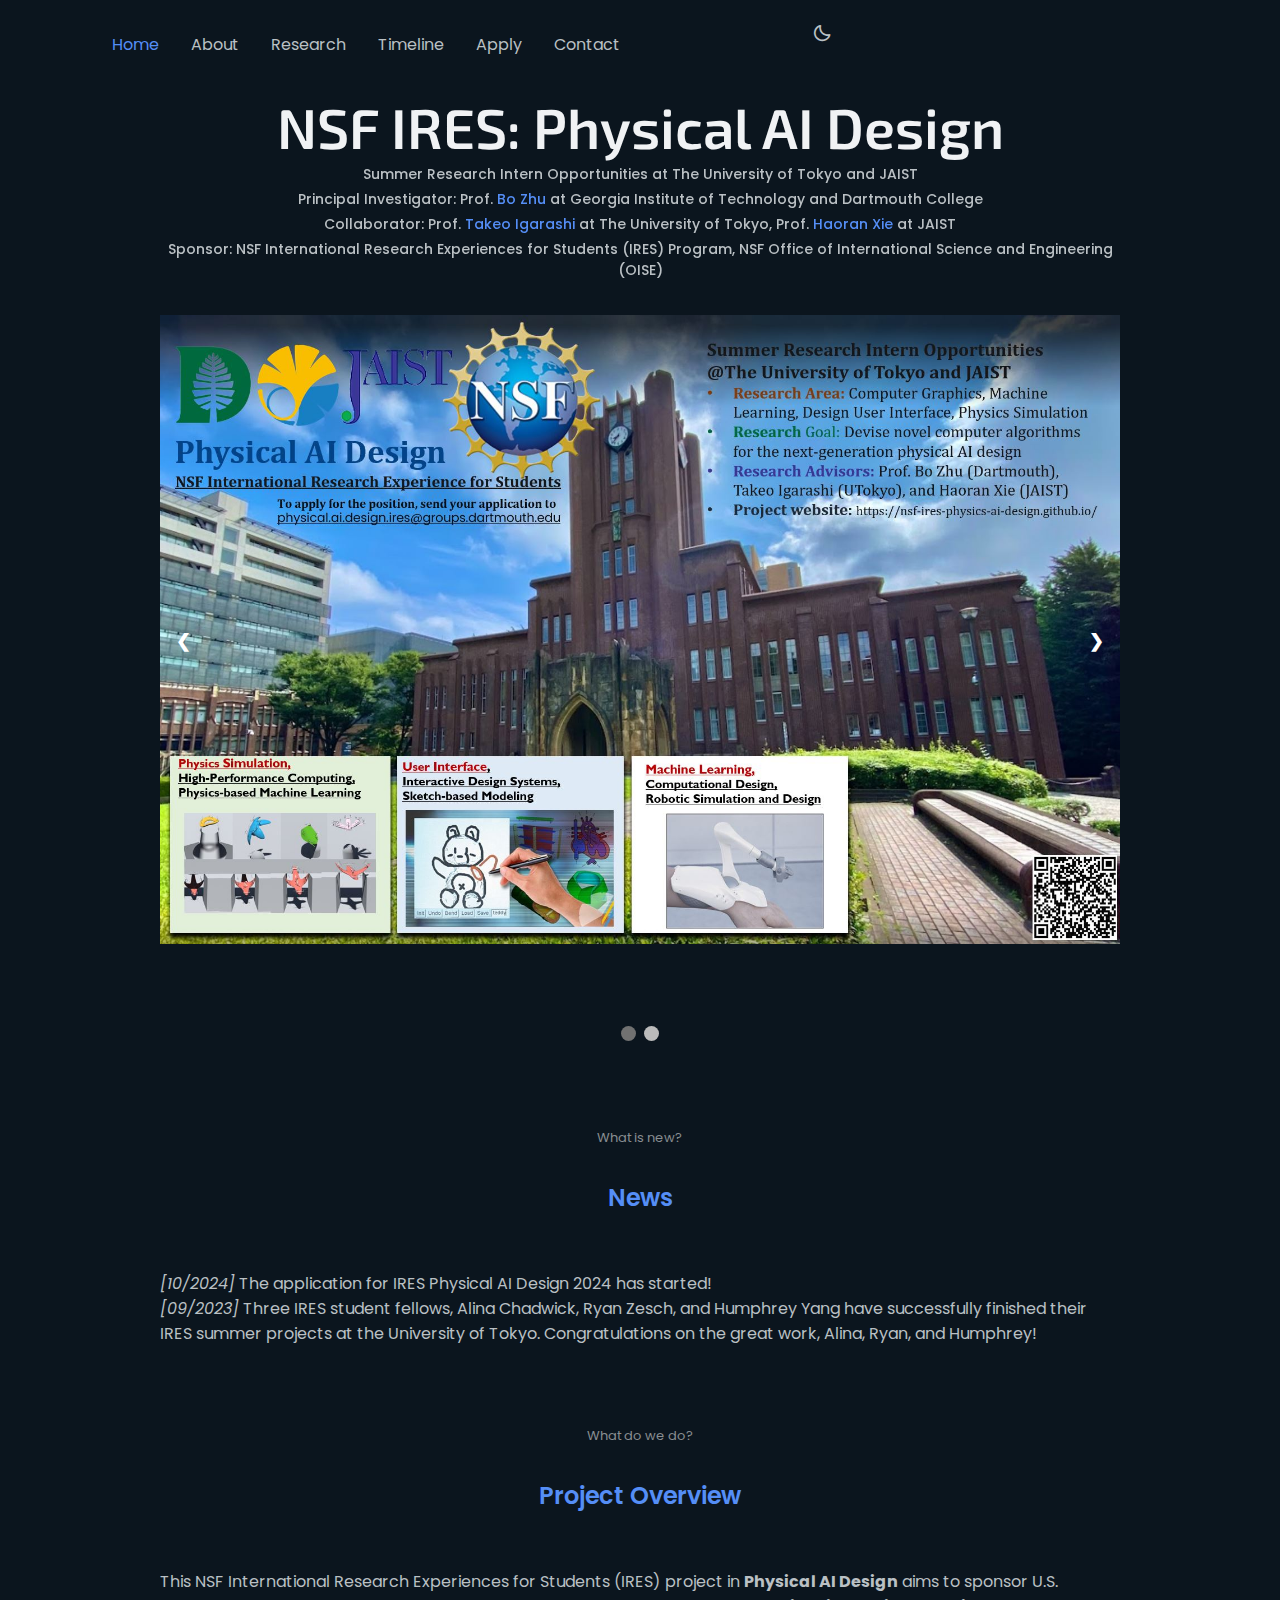
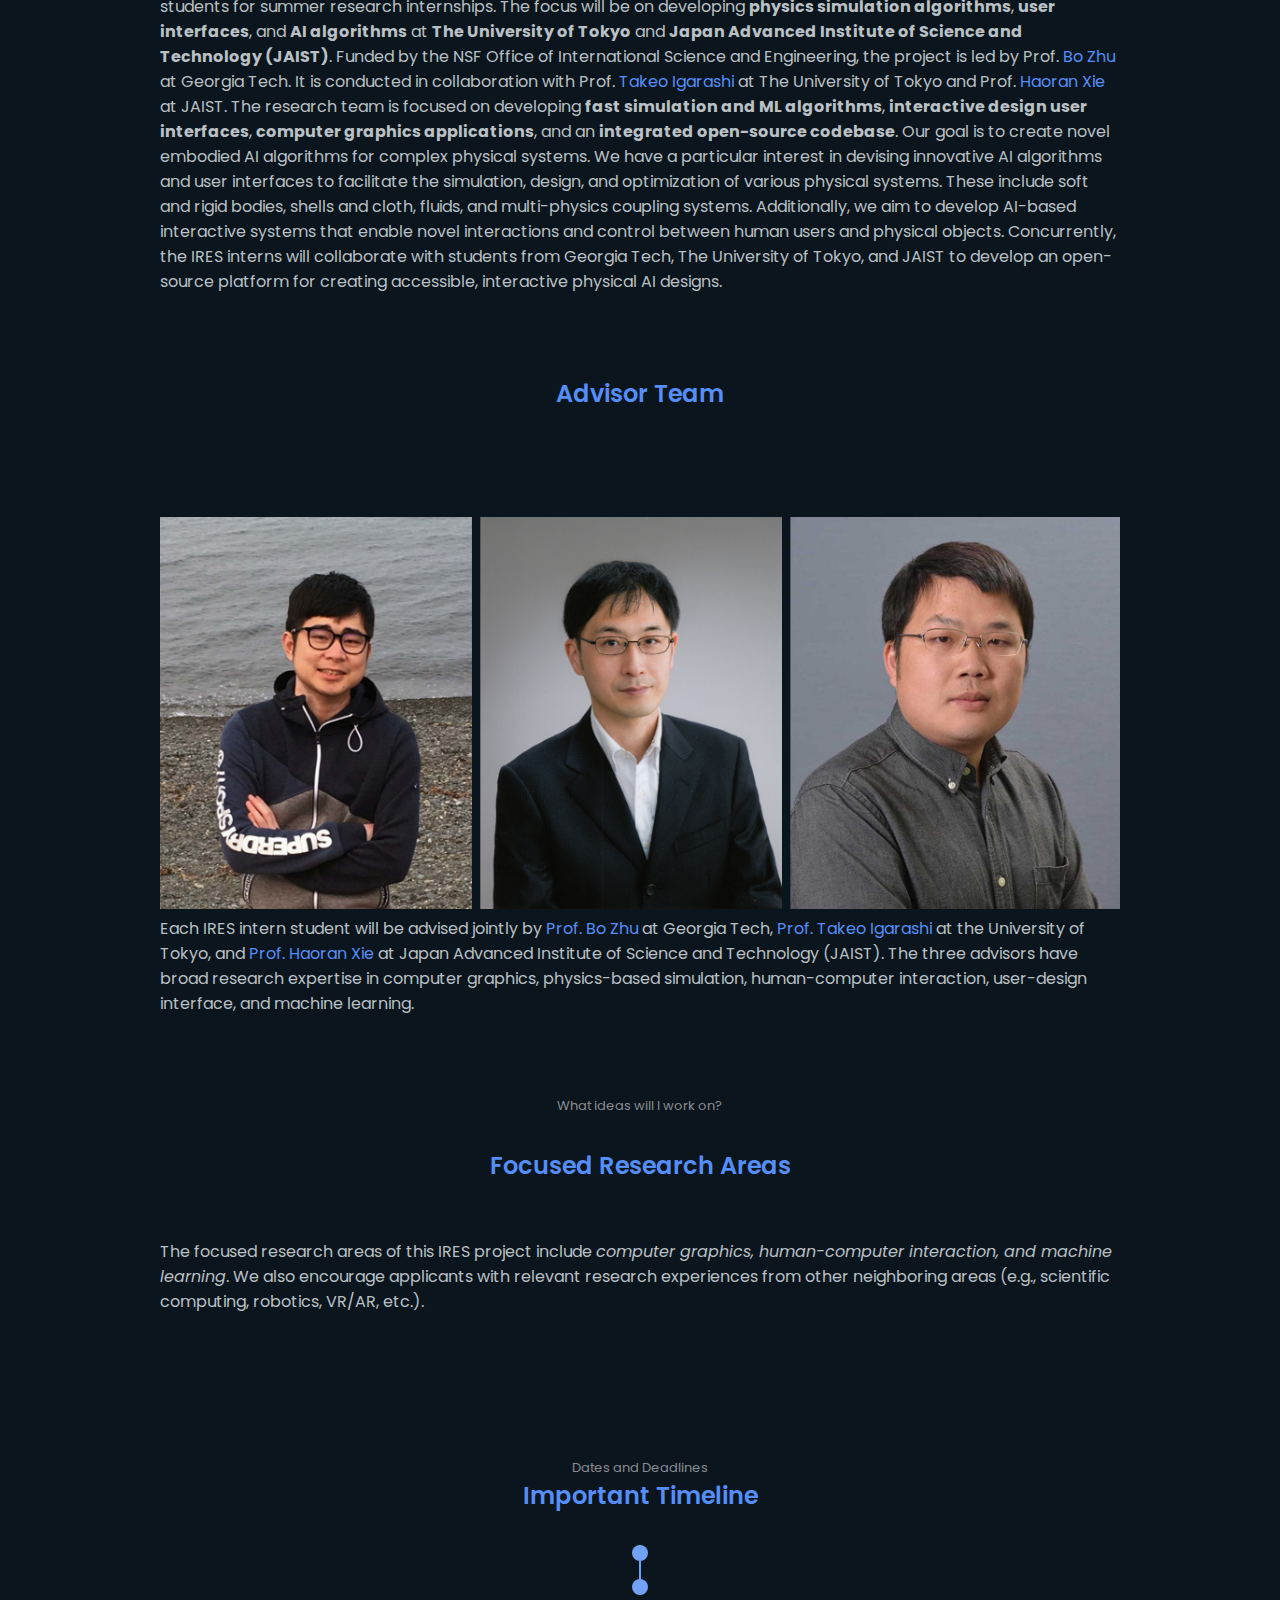
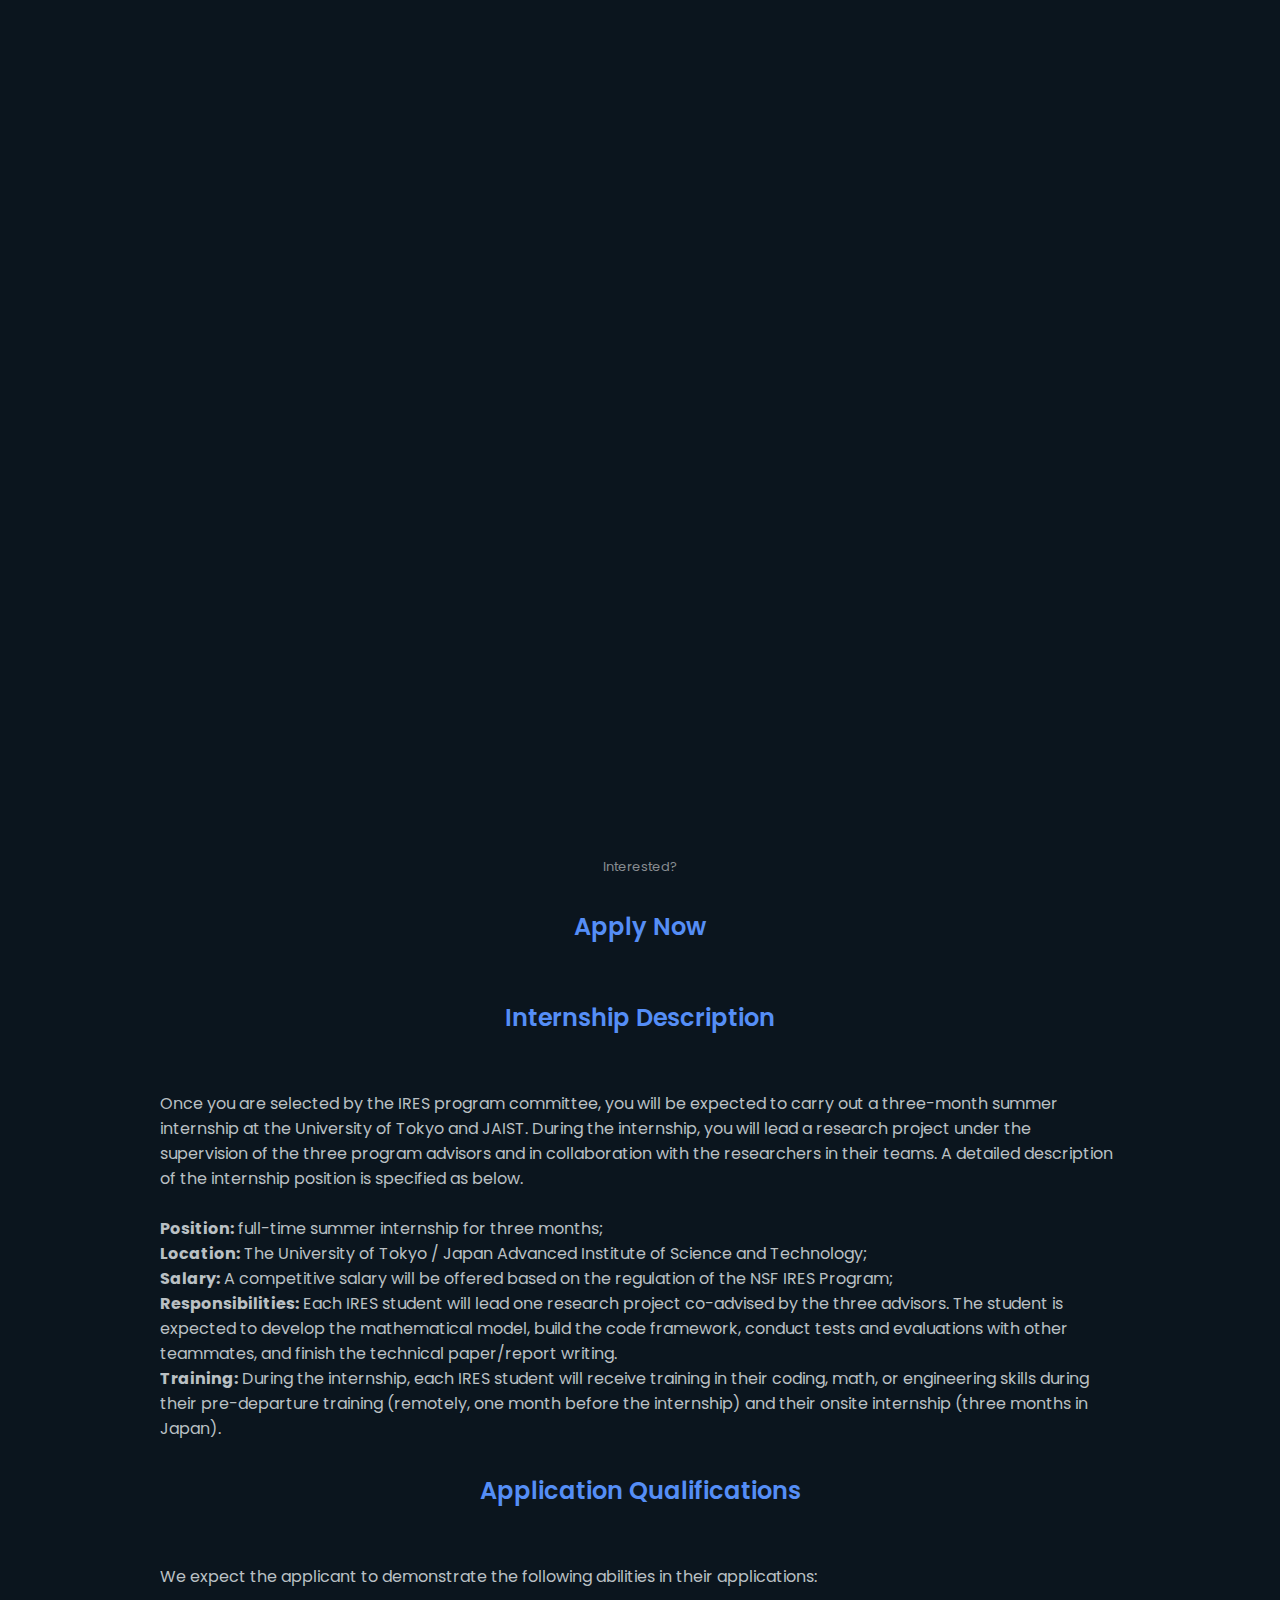
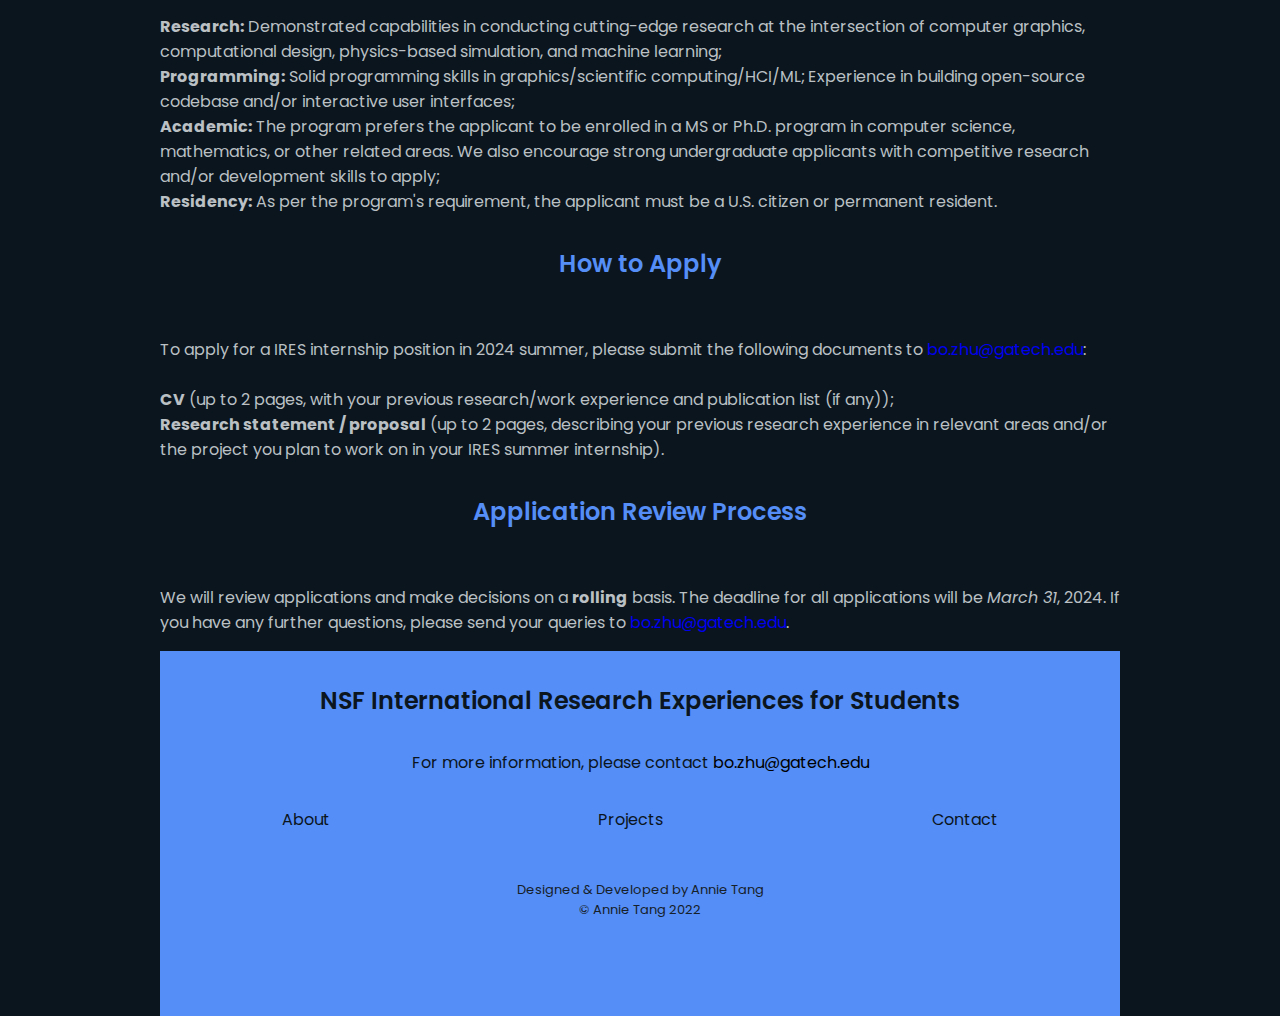
==== commit 810a275c: "Update index.html" ====
--- a/index.html
+++ b/index.html
@@ -147,10 +147,8 @@
                 <h2 class="section__title">News</h2>
 
 		<div class="research__news">
-                        <p>	<em>[10/2024]</em> The application for IRES Physical AI Design 2024 has started!  
-				
-				<em>[09/2023]</em> Three IRES student fellows, Alina Chadwick, Ryan Zesch, and Humphrey Yang have successfully finished their IRES summer projects at the University of Tokyo. Congratulations on the great work, Alina, Ryan, and Humphrey!
-			</p>                
+                        <p><em>[10/2024]</em> The application for IRES Physical AI Design 2024 has started!</p>  				
+			<p></p><em>[09/2023]</em> Three IRES student fellows, Alina Chadwick, Ryan Zesch, and Humphrey Yang have successfully finished their IRES summer projects at the University of Tokyo. Congratulations on the great work, Alina, Ryan, and Humphrey!</p>                
 		</div>
             </section>
 		
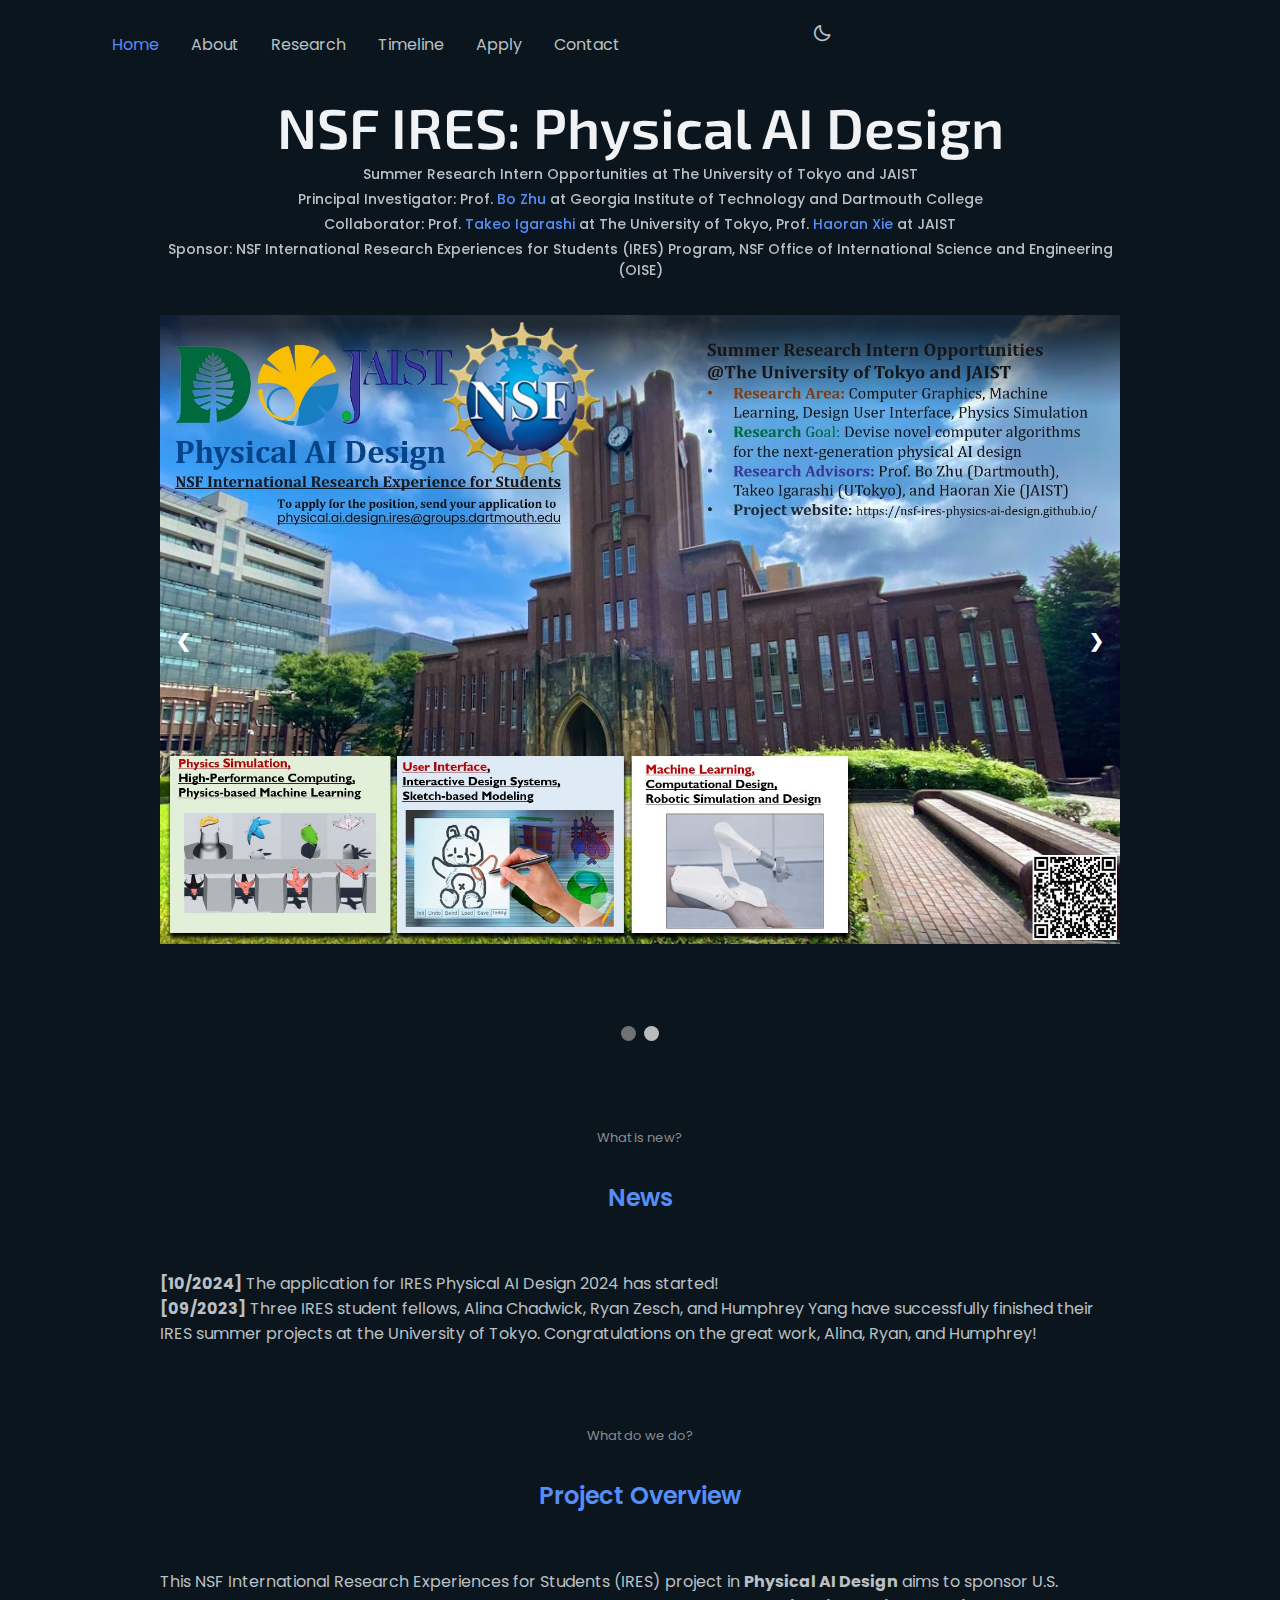
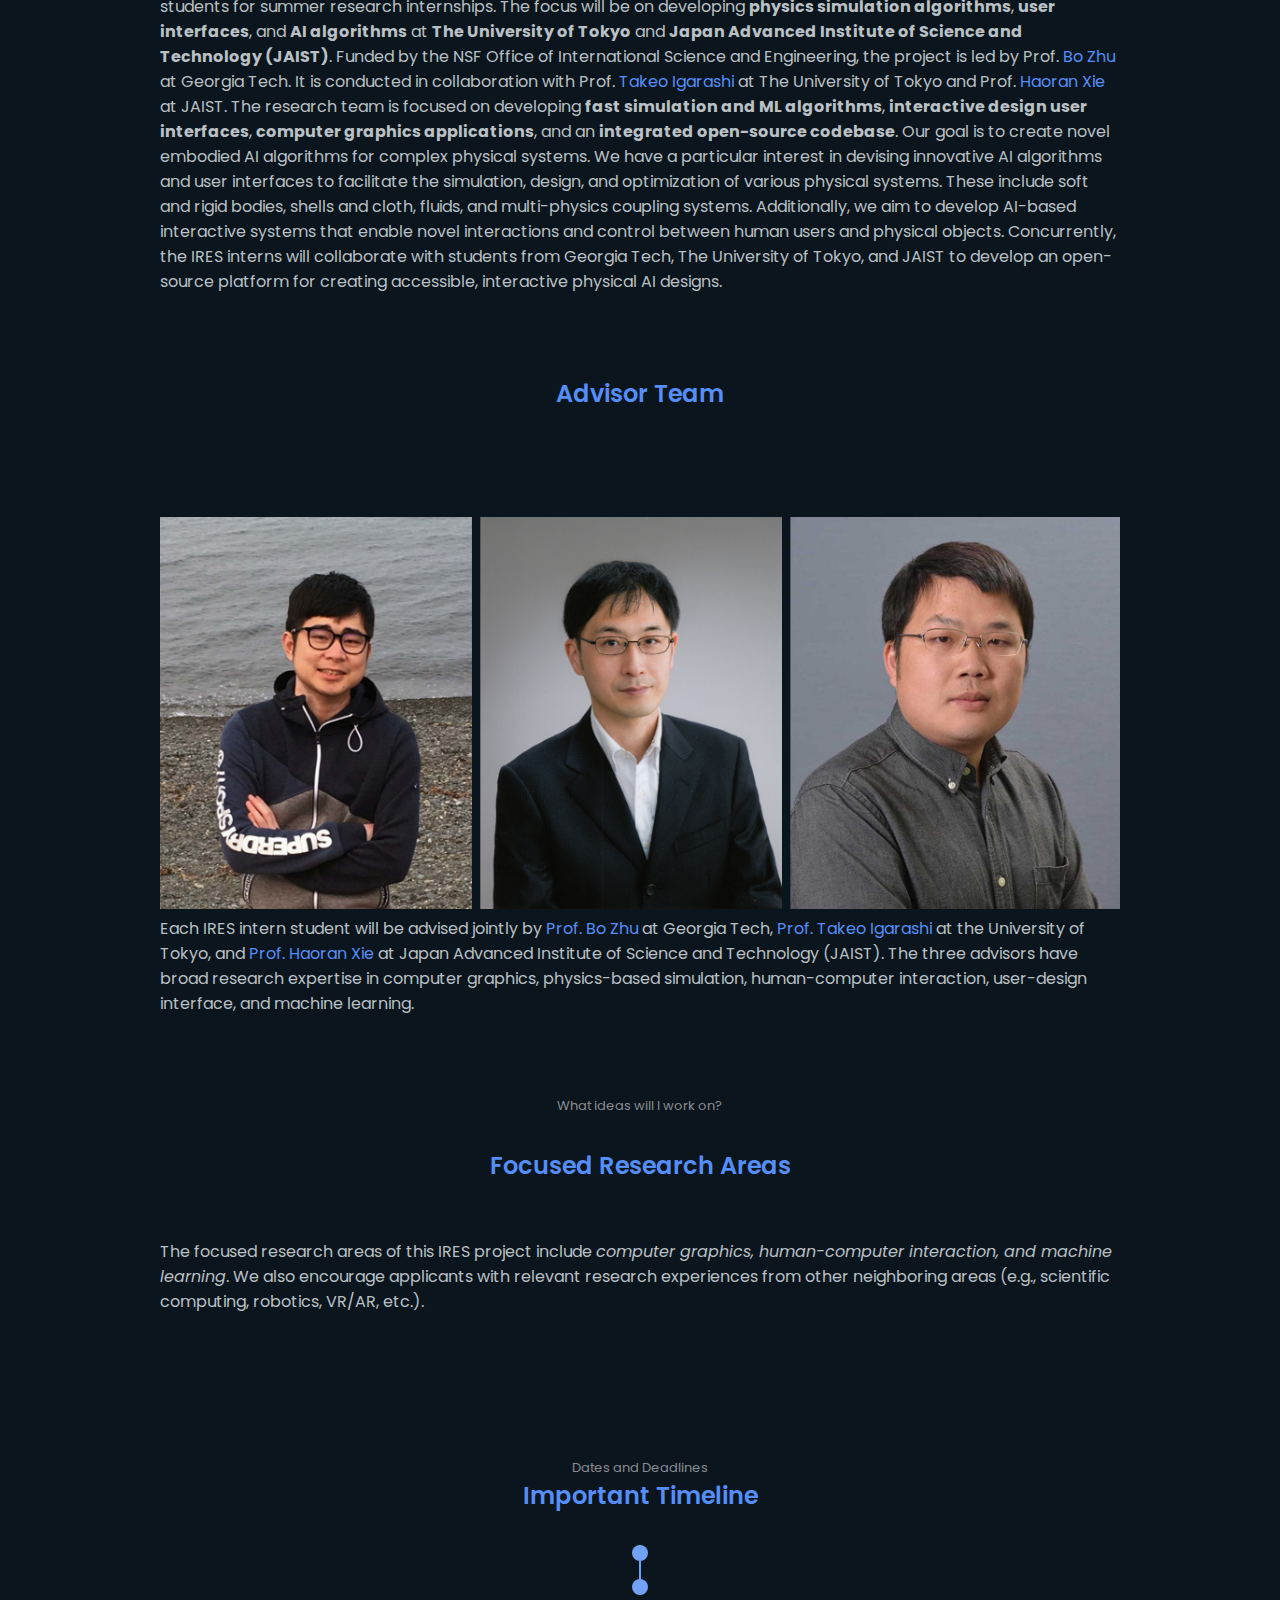
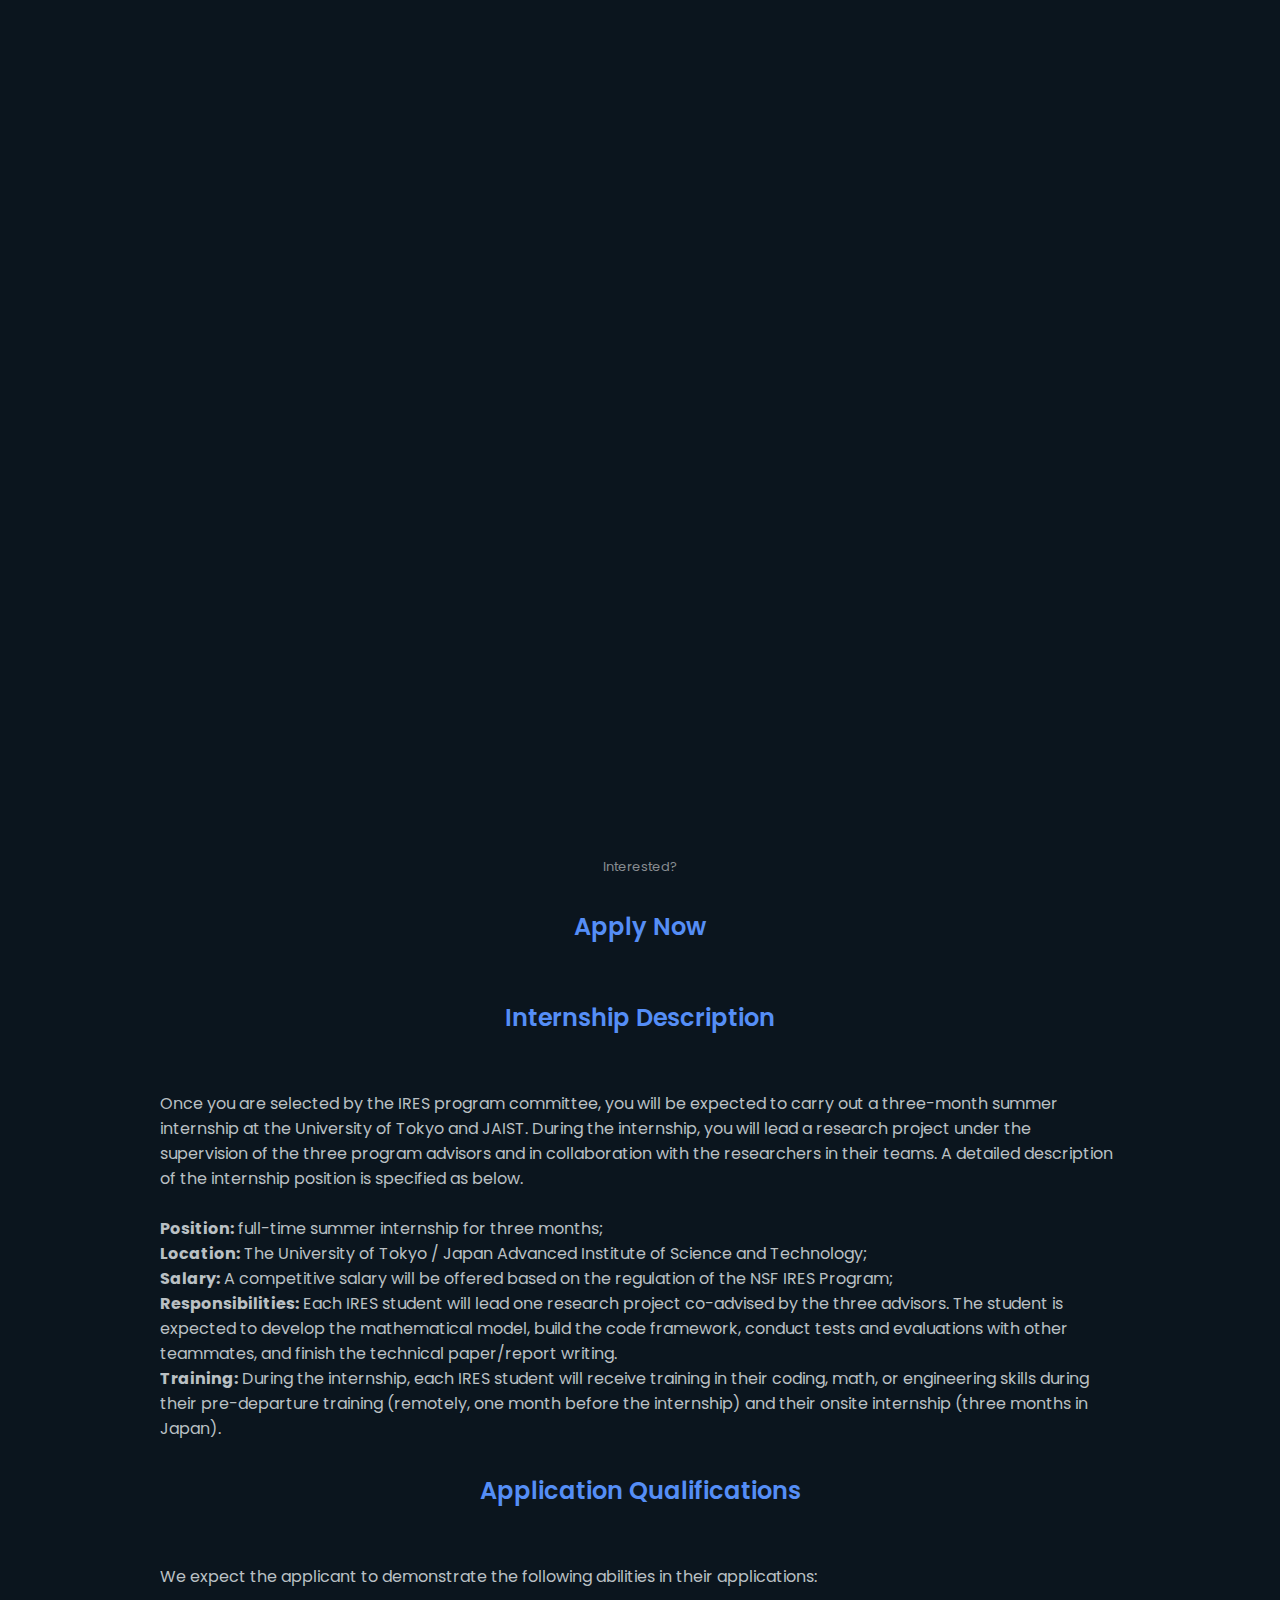
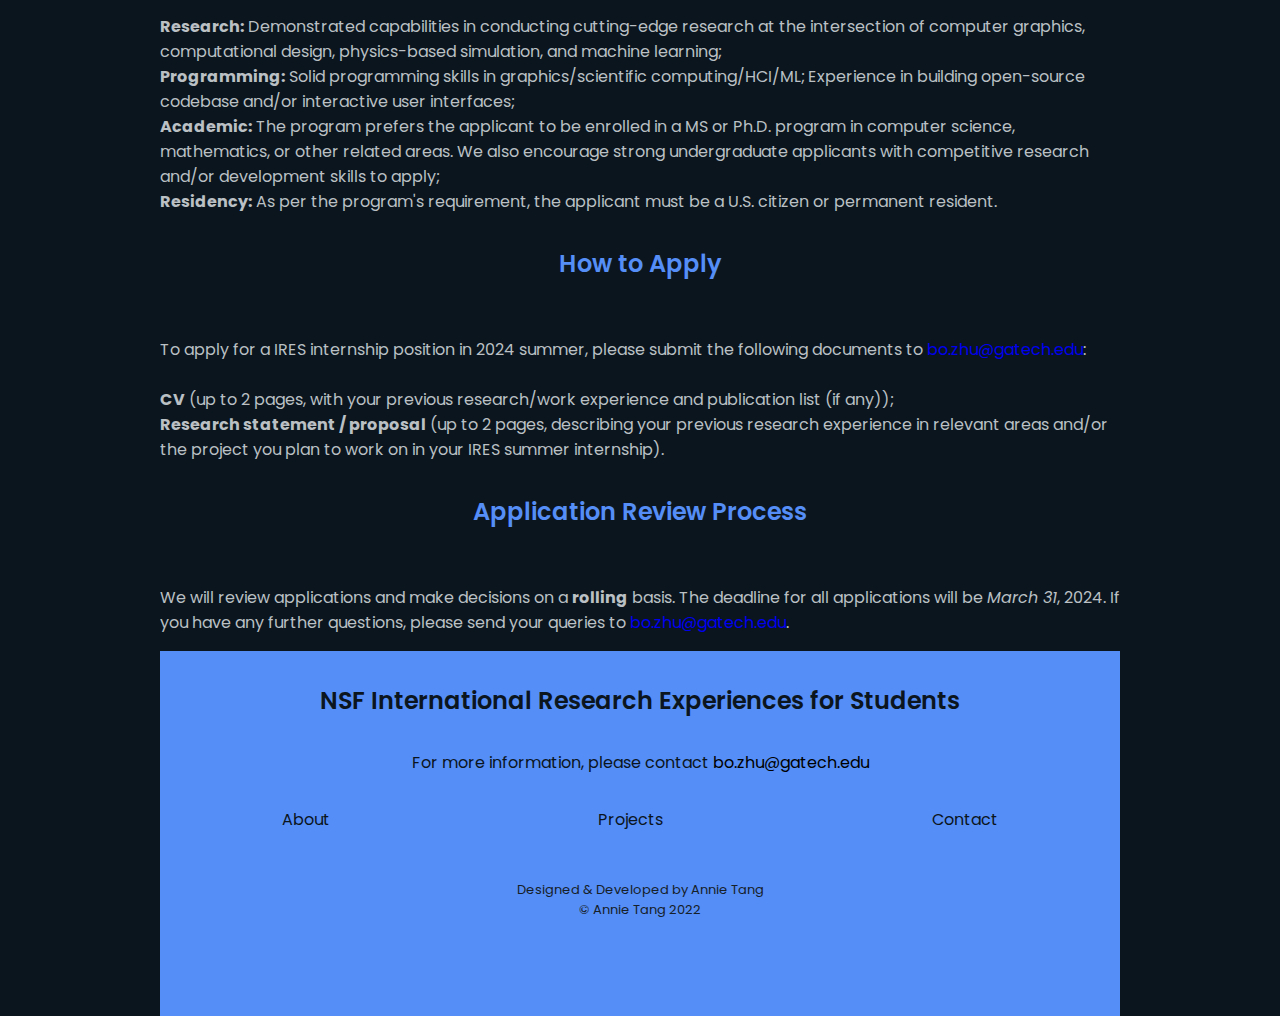
==== commit 0a777239: "Update index.html" ====
--- a/index.html
+++ b/index.html
@@ -147,8 +147,8 @@
                 <h2 class="section__title">News</h2>
 
 		<div class="research__news">
-                        <p><em>[10/2024]</em> The application for IRES Physical AI Design 2024 has started!</p>  				
-			<p></p><em>[09/2023]</em> Three IRES student fellows, Alina Chadwick, Ryan Zesch, and Humphrey Yang have successfully finished their IRES summer projects at the University of Tokyo. Congratulations on the great work, Alina, Ryan, and Humphrey!</p>                
+                        <p><b>[10/2024]</b> The application for IRES Physical AI Design 2024 has started!</p>  				
+			<p></p><b>[09/2023]</b> Three IRES student fellows, Alina Chadwick, Ryan Zesch, and Humphrey Yang have successfully finished their IRES summer projects at the University of Tokyo. Congratulations on the great work, Alina, Ryan, and Humphrey!</p>                
 		</div>
             </section>
 		
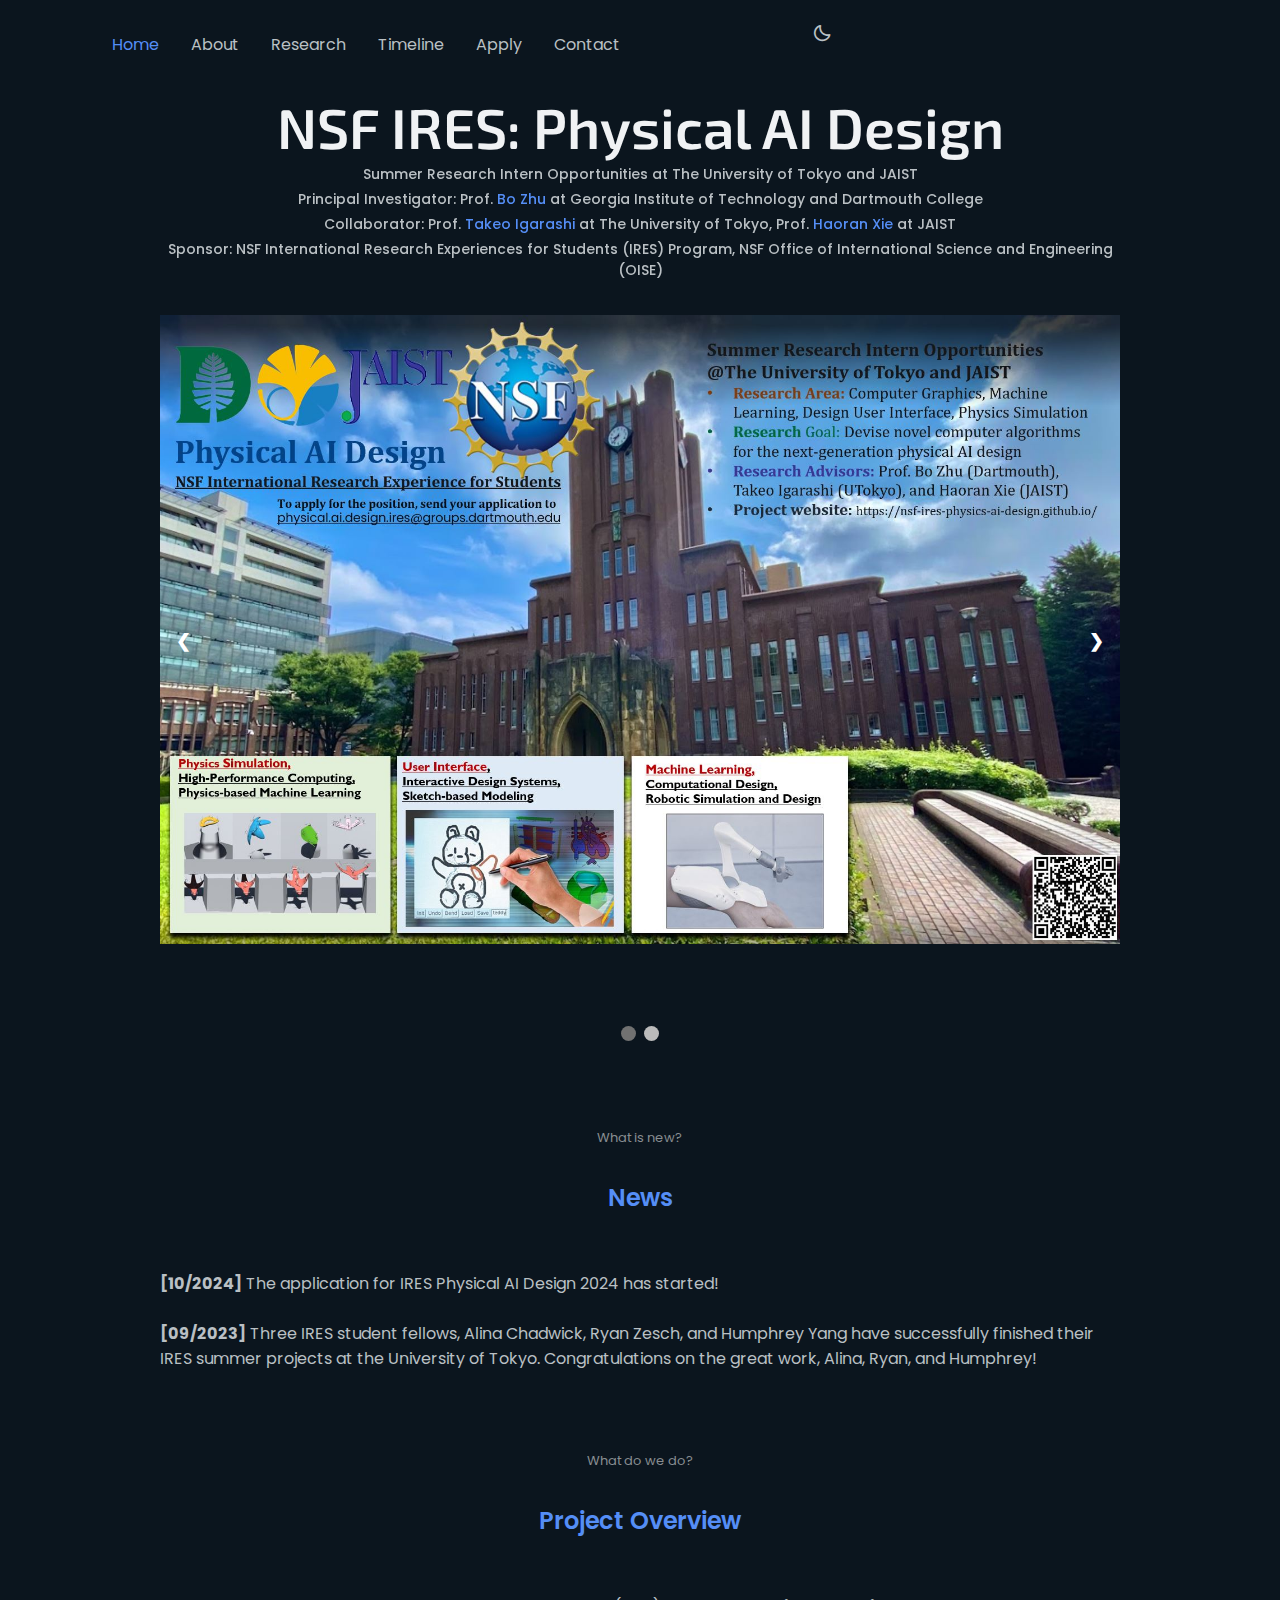
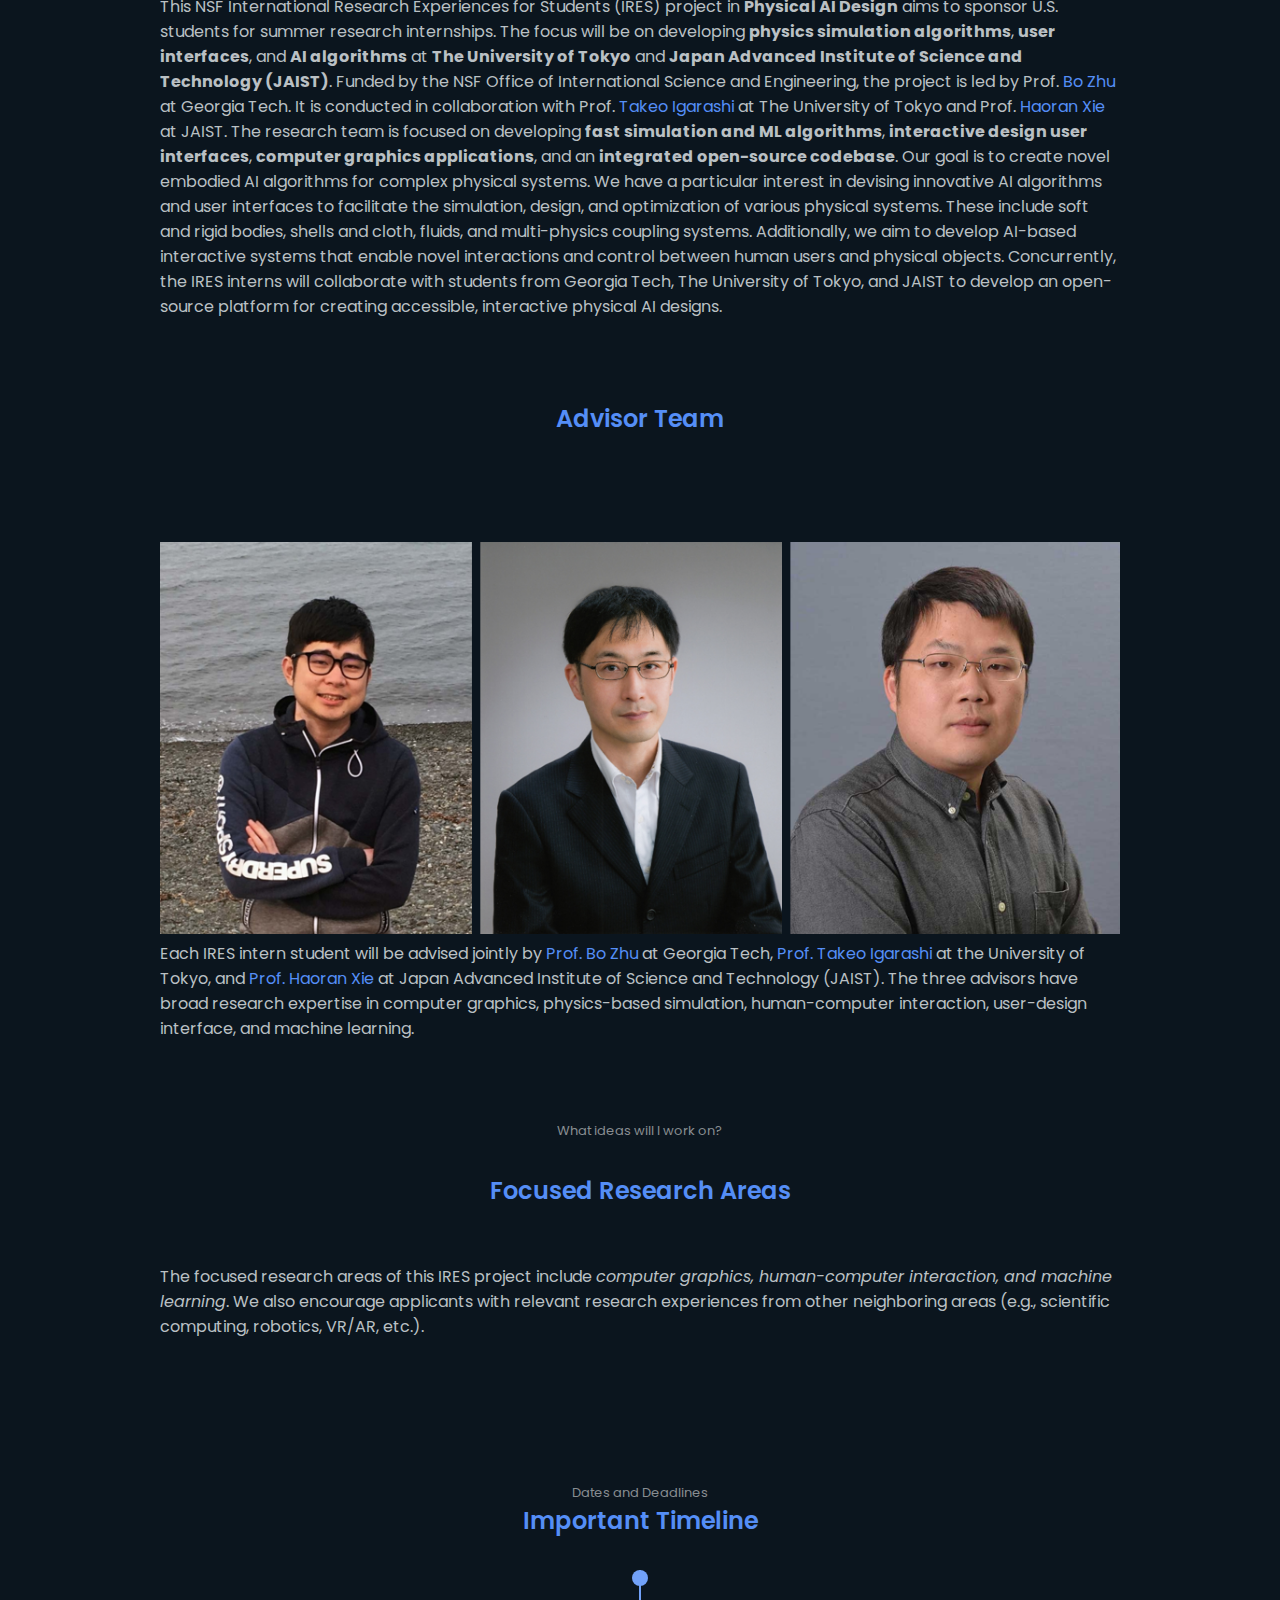
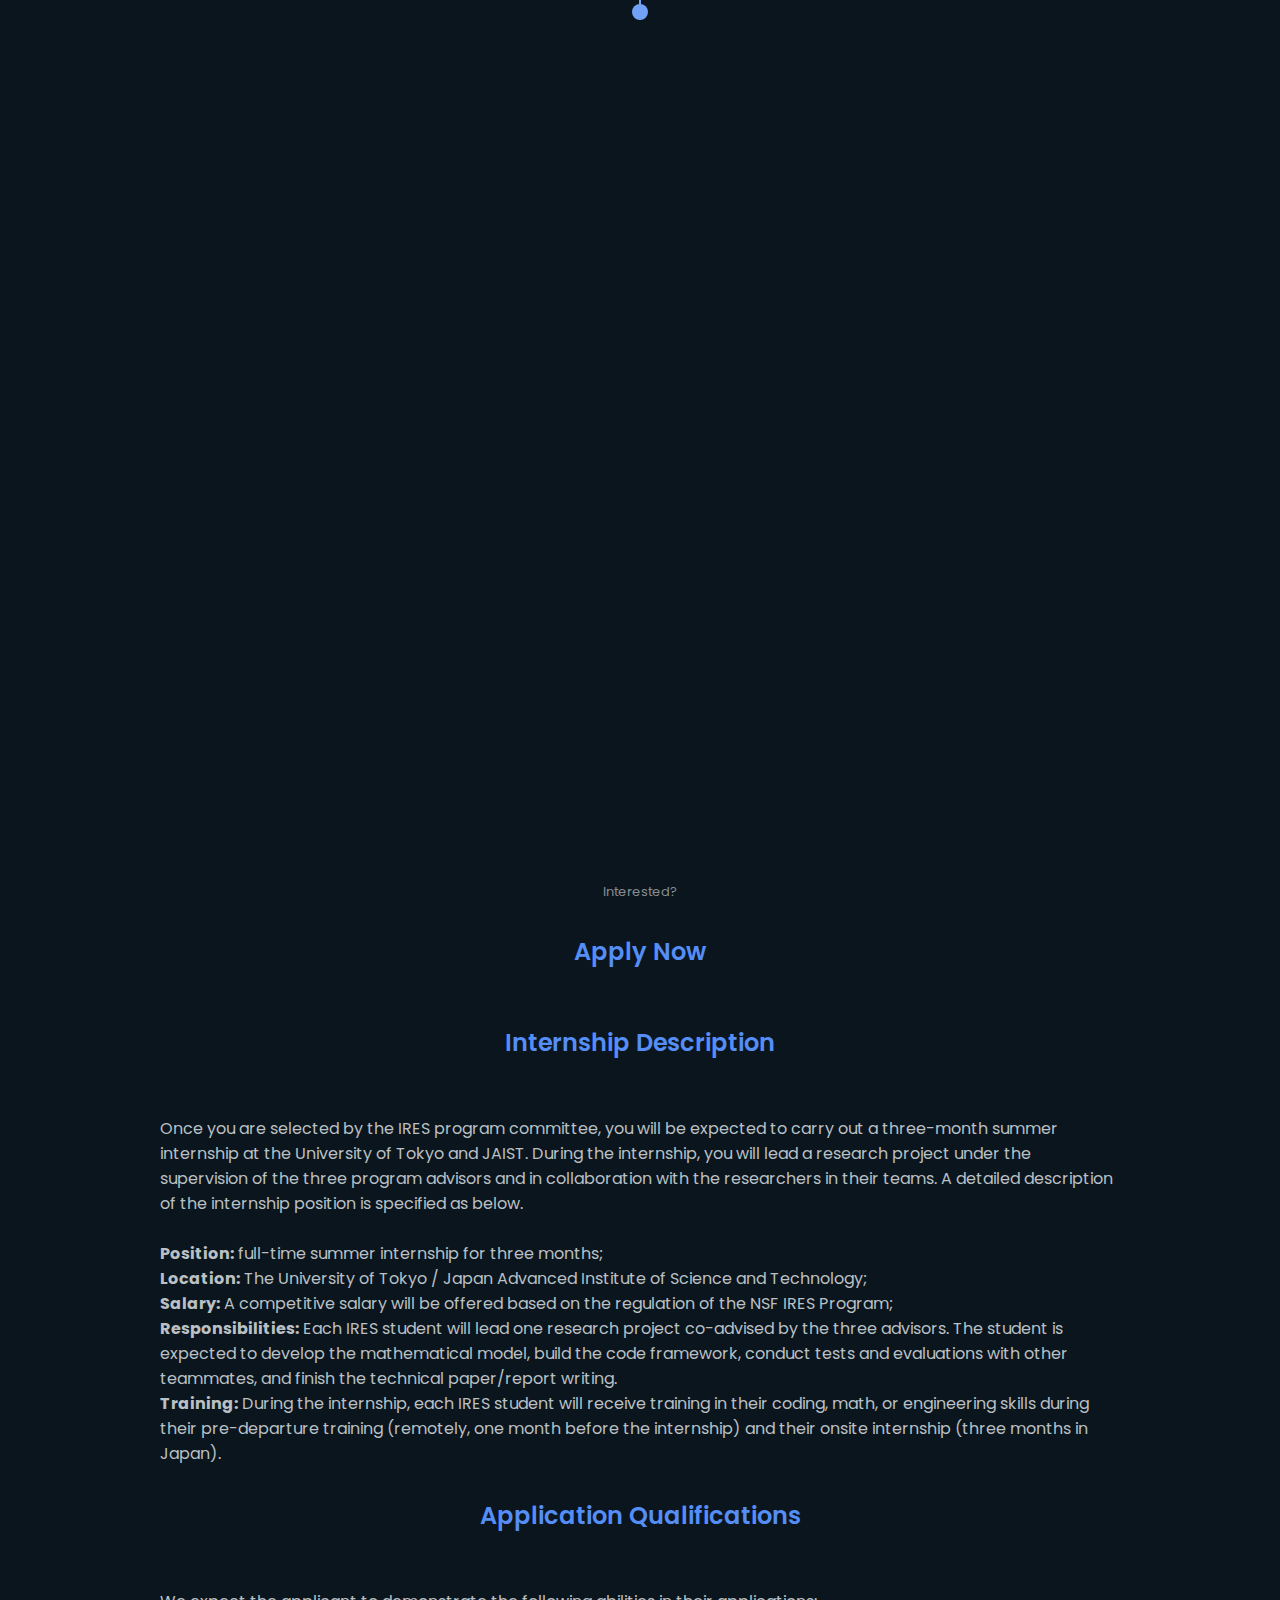
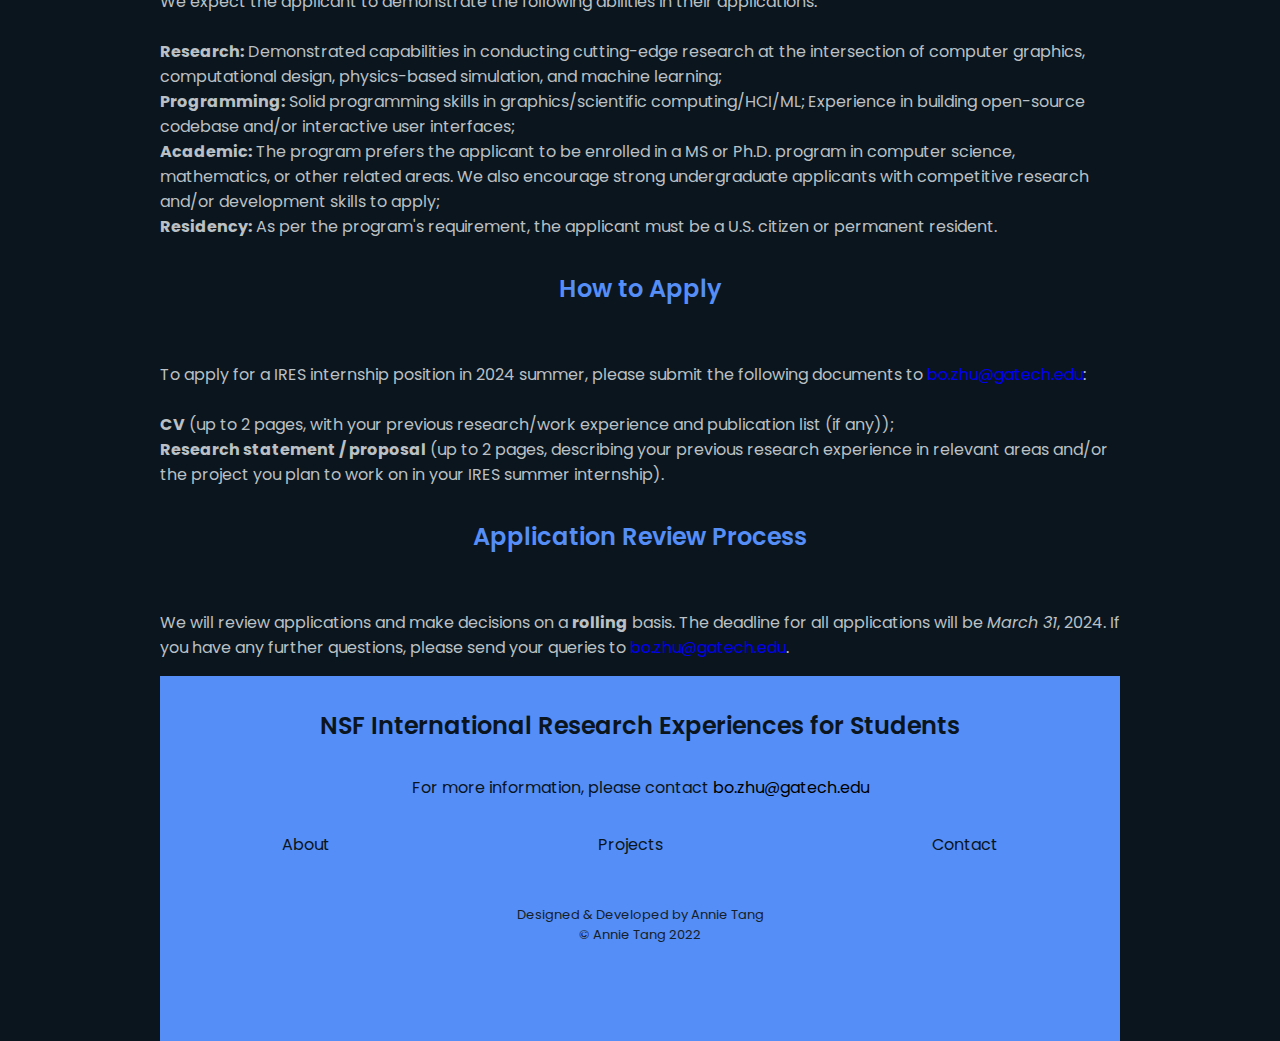
==== commit db7b0b99: "Update index.html" ====
--- a/index.html
+++ b/index.html
@@ -147,7 +147,8 @@
                 <h2 class="section__title">News</h2>
 
 		<div class="research__news">
-                        <p><b>[10/2024]</b> The application for IRES Physical AI Design 2024 has started!</p>  				
+                        <p><b>[10/2024]</b> The application for IRES Physical AI Design 2024 has started!</p>
+			<br>				
 			<p></p><b>[09/2023]</b> Three IRES student fellows, Alina Chadwick, Ryan Zesch, and Humphrey Yang have successfully finished their IRES summer projects at the University of Tokyo. Congratulations on the great work, Alina, Ryan, and Humphrey!</p>                
 		</div>
             </section>
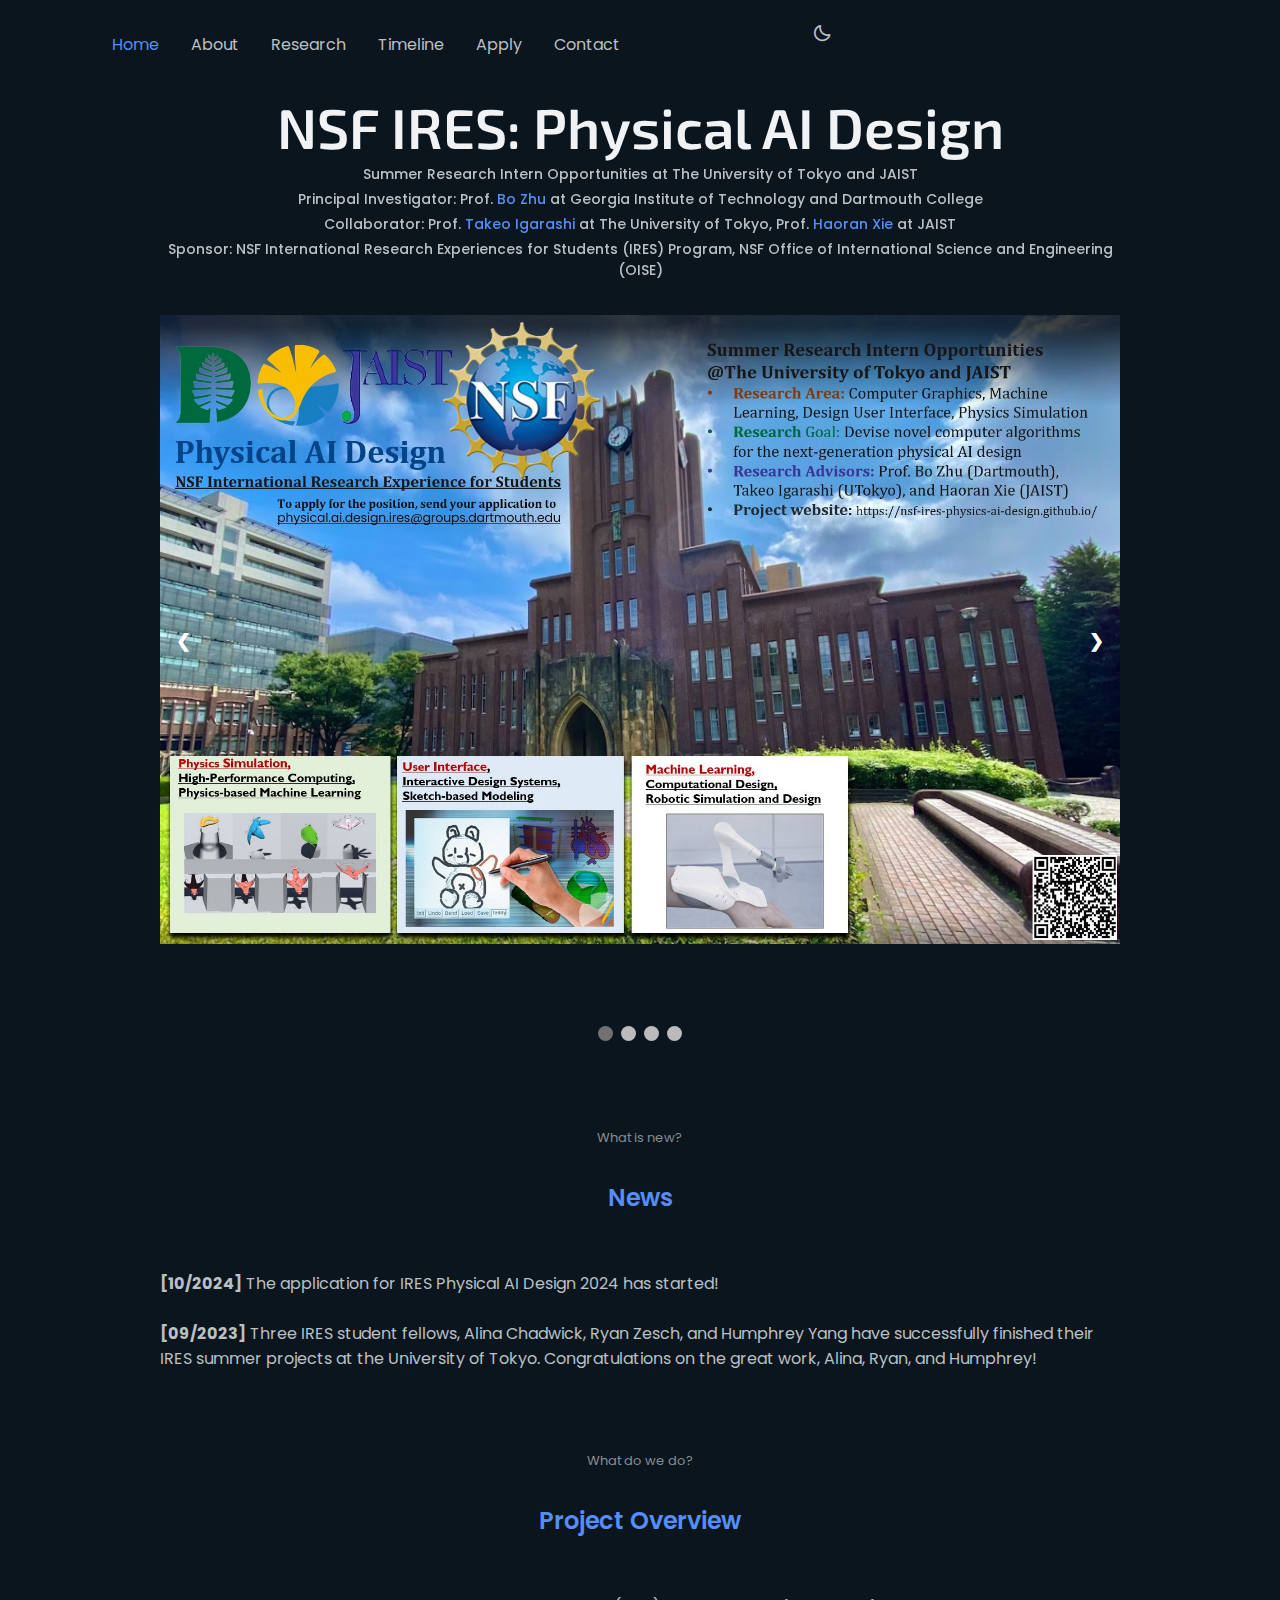
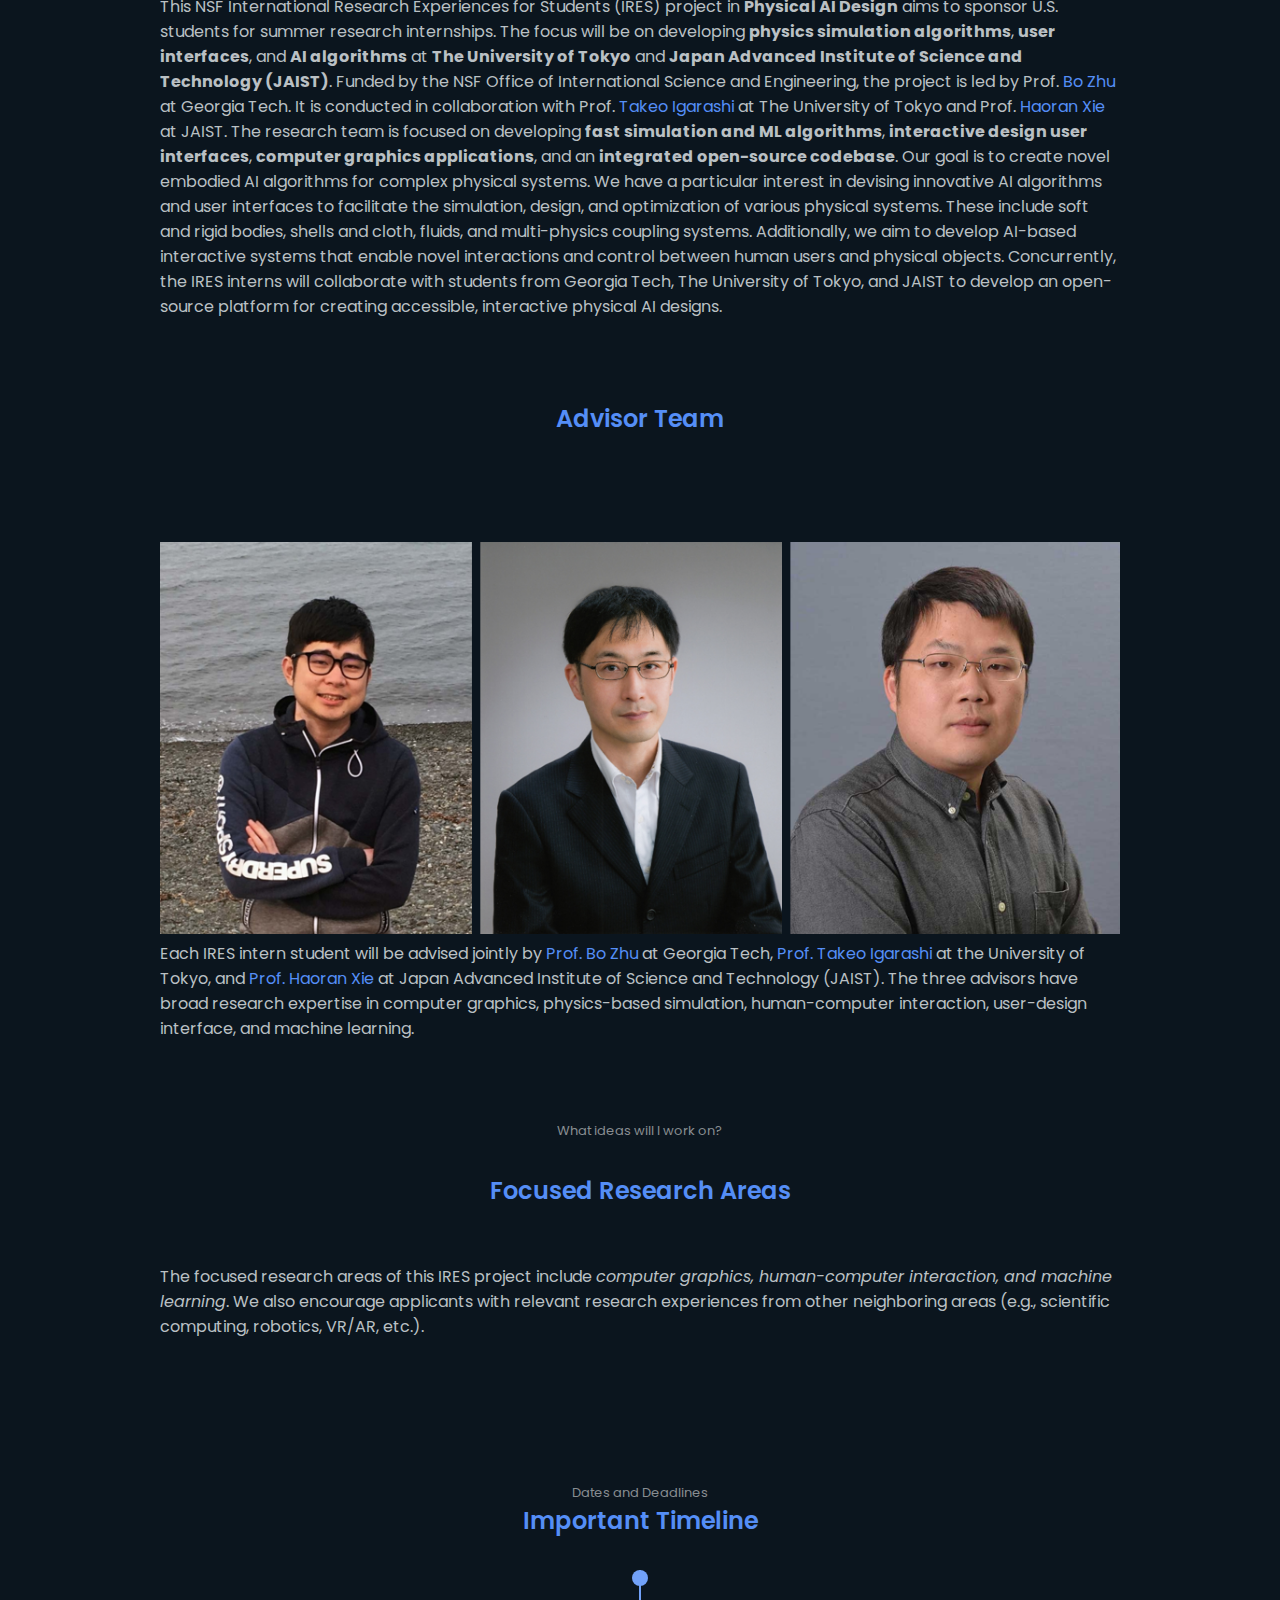
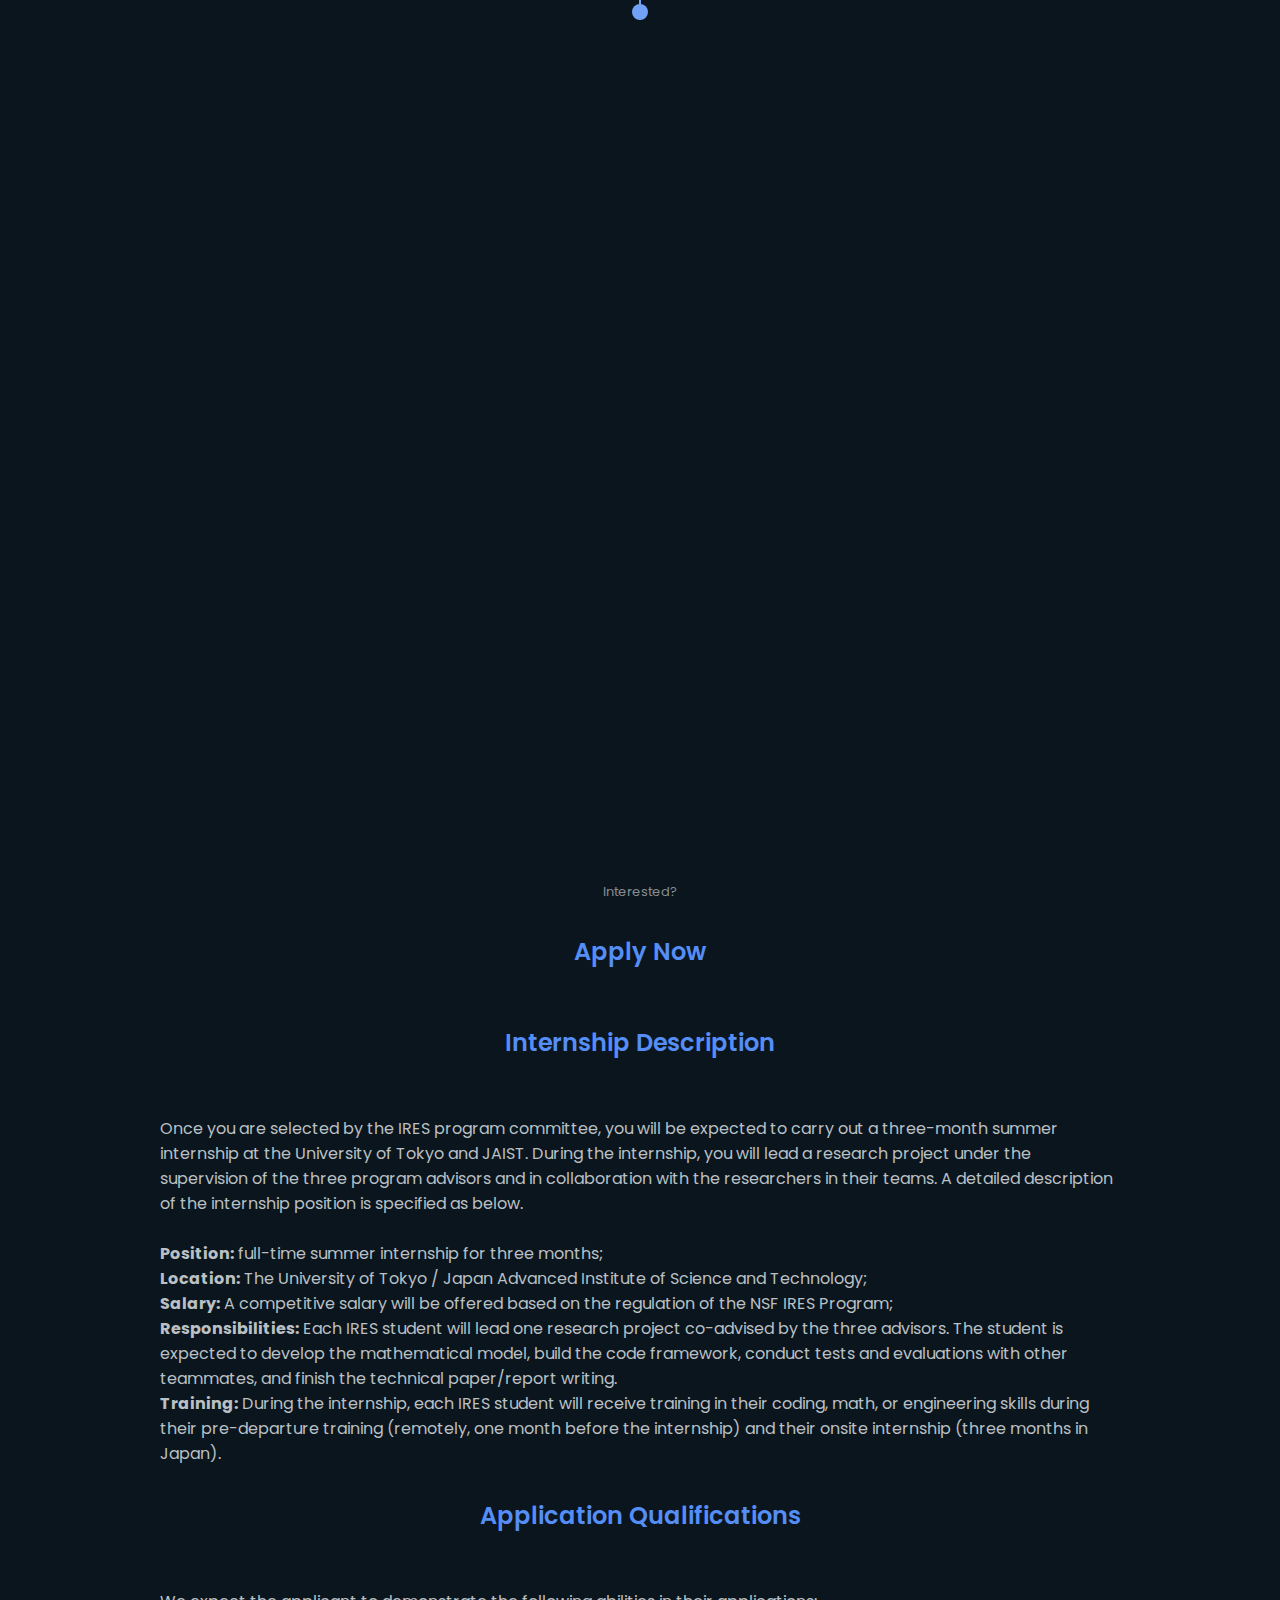
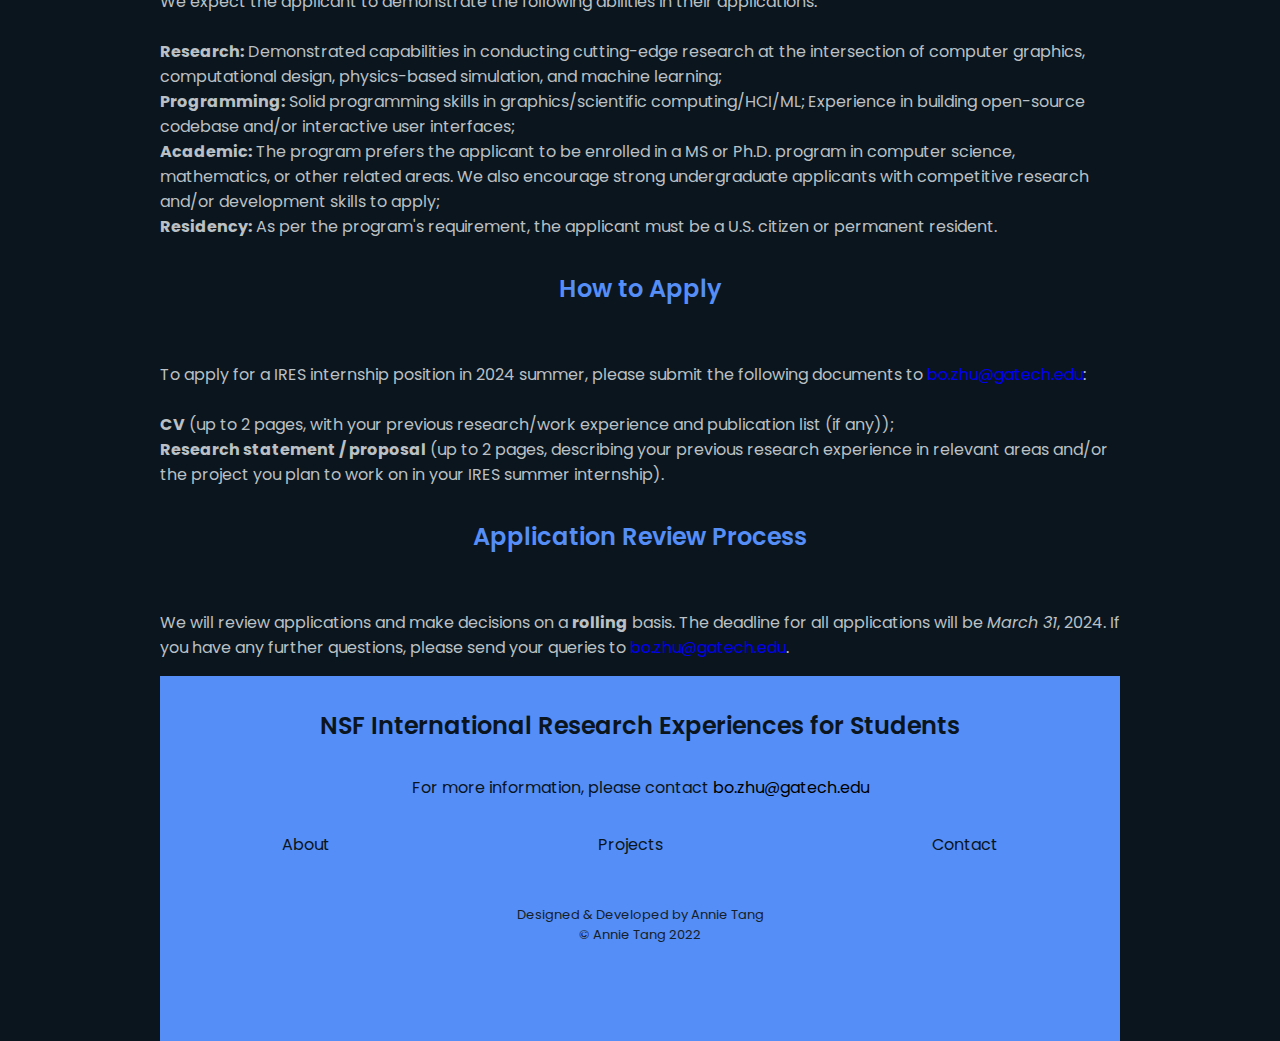
==== commit 39b86e69: "Update index.html" ====
--- a/index.html
+++ b/index.html
@@ -121,6 +121,16 @@
                             </div>
 
 			    <div class="slides fade">
+                                <img src="assets/img/proj_2023.jpg" style="width:100%">
+                                <!-- <div class="gallery__num">2 / 3</div> -->
+                            </div>
+
+			    <div class="slides fade">
+                                <img src="assets/img/proj_2023_2.png" style="width:100%">
+                                <!-- <div class="gallery__num">2 / 3</div> -->
+                            </div>
+				
+			    <div class="slides fade">
                                 <img src="assets/img/ires_research.jpg" style="width:100%">
                                 <!-- <div class="gallery__num">2 / 3</div> -->
                             </div>
@@ -134,6 +144,8 @@
                         <div style="text-align:center">
                             <span class="dot" onclick="currentSlide(1)"></span>
 			    <span class="dot" onclick="currentSlide(2)"></span>
+			    <span class="dot" onclick="currentSlide(3)"></span>
+			    <span class="dot" onclick="currentSlide(4)"></span>
                         </div>
                     </div>
                 
